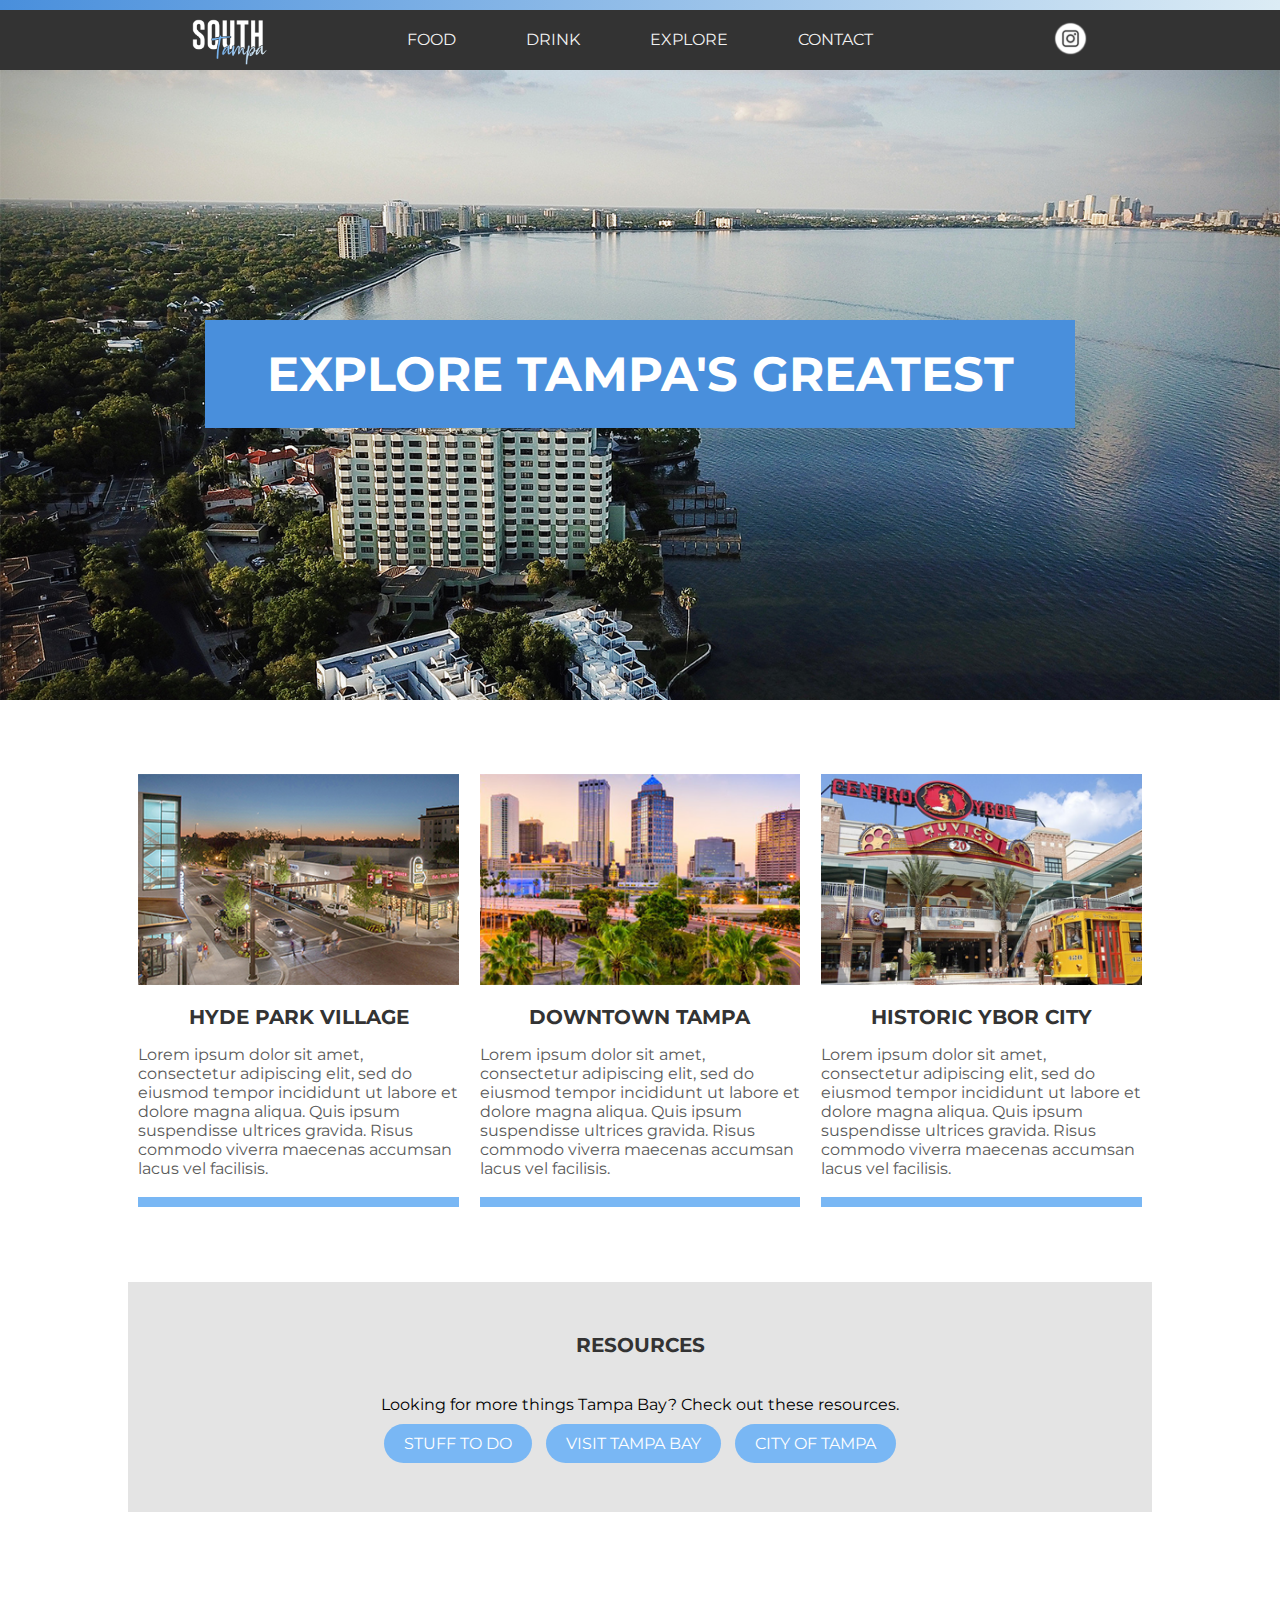
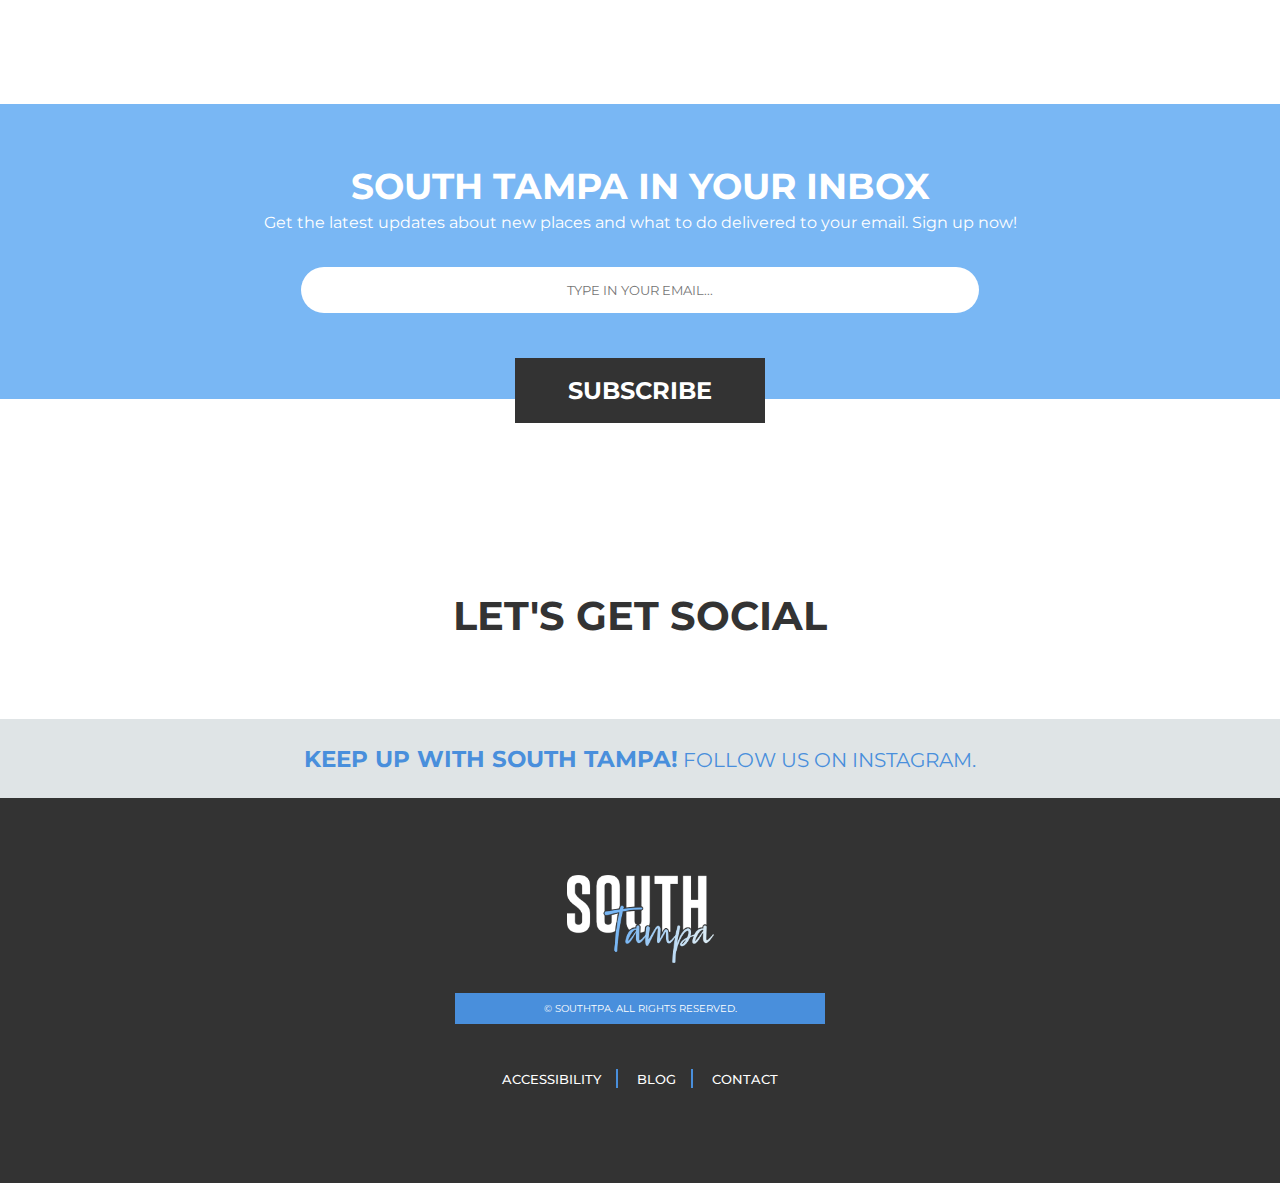
==== index.html @ cdb67106 "Initial Commit" ====
<!DOCTYPE html>
<html lang="en">
  <head>
    <meta charset="utf-8">
    <title>South TPA</title>
    <link rel="stylesheet" href="css/styles.css">
    <meta name="viewport" content="width=device-width, initial-scale=1.0">

    <!--Favicon Links-->
    <link rel="icon" type="image/ico" href="images/favicon.ico" />
    <link rel="icon" type="image/png" href="images/favicon.png" />

    <!--Google Fonts-->
    <link rel="preconnect" href="https://fonts.gstatic.com">
    <link href="https://fonts.googleapis.com/css2?family=Montserrat:ital,wght@0,400;0,700;0,900;1,400&amp;display=swap" rel="stylesheet">
    <link href="https://fonts.googleapis.com/css2?family=Pacifico&display=swap" rel="stylesheet">


    <script src="https://code.jquery.com/jquery-1.12.4.min.js"></script>
    <script src="https://ajax.googleapis.com/ajax/libs/jquery/3.5.1/jquery.min.js"></script>

    <!--[if lt IE 9]>
			<script src="js/html5shiv-printshiv.min.js"></script>
		<![endif]-->

  </head>


  <body>
    <header>
      <div class="gradient-bar"></div>
      <nav class="header-container">
        <a href="index.html"><img class="logo" src="images/stpa-logo.png" alt="South TPA"></a>
        <ul class="nav-contain">
          <li><a href="food.html">Food</a></li>
          <li><a href="drink.html">Drink</a></li>
          <li><a href="explore.html">Explore</a></li>
          <li><a href="contact.html">Contact</a></li>
        </ul>
        <a href="https://instagram.com/southtpa" target="_blank"><img class="social-link" src="images/ig-white.png" alt="Follow Us"></a>
      </nav>

      <button class="hamburger">&#9776;</button>
      <button class="cross">&#735;</button>

      <div class="menu">
        <ul>
          <li><a href="food.html">Food</a></li>
          <li><a href="drink.html">Drink</a></li>
          <li><a href="explore.html">Explore</a></li>
          <li><a href="contact.html">Contact</a></li>
        </ul>
      </div>
    </header>



    <section class="hero">
      <div class="hero-content">
        <h1>Explore Tampa's Greatest</h1>
      </div>
    </section>


    <main class="container-page">
      <article class="left">
        <figure>
          <img src="images/hp-village.png" alt="Hyde Park Village" title="Hyde Park Village">
          <figcaption>Hyde Park Village</figcaption>
        </figure>
        <h3>Hyde Park Village</h3>
        <p>Lorem ipsum dolor sit amet, consectetur adipiscing elit, sed do eiusmod tempor incididunt ut labore et dolore magna aliqua. Quis ipsum suspendisse ultrices gravida. Risus commodo viverra maecenas accumsan lacus vel facilisis. </p>
      </article>

      <article class="right">
        <figure>
          <img src="images/dwtn-tampa.png" alt="Downtown Tampa" title="Downtown Tampa">
          <figcaption>Downtown Tampa</figcaption>
        </figure>
        <h3>Downtown Tampa</h3>
        <p>Lorem ipsum dolor sit amet, consectetur adipiscing elit, sed do eiusmod tempor incididunt ut labore et dolore magna aliqua. Quis ipsum suspendisse ultrices gravida. Risus commodo viverra maecenas accumsan lacus vel facilisis. </p>
      </article>

      <article class="right">
        <figure>
          <img src="images/ybor-city.png" alt="Ybor City" title="Ybor City">
          <figcaption>Ybor City</figcaption>
        </figure>
        <h3>Historic Ybor City</h3>
        <p>Lorem ipsum dolor sit amet, consectetur adipiscing elit, sed do eiusmod tempor incididunt ut labore et dolore magna aliqua. Quis ipsum suspendisse ultrices gravida. Risus commodo viverra maecenas accumsan lacus vel facilisis. </p>
      </article>
    </main>


    <aside class="resources">
      <h3>Resources</h3>
      <p>Looking for more things Tampa Bay? Check out these resources.</p>
      <a href="https://www.unation.com/tampabay" target="_blank">Stuff To Do</a>
      <a href="https://www.visittampabay.com/" target="_blank">Visit Tampa Bay</a>
      <a href="https://www.tampa.gov/" target="_blank">City of Tampa</a>
    </aside>


    <section class="subscribe">
      <h2>South Tampa In Your Inbox</h2>
      <p>Get the latest updates about new places and what to do delivered to your email. Sign up now!</p>

      <form class="" action="index.html" method="post">
        <input type="text" placeholder="Type In Your Email..." name="email" required>
        <input type="submit" value="Subscribe">
      </form>
    </section>


    <!-- jQuery Instagram Feed -->
    <section class="instagram">
      <h3>Let's Get Social</h3>
      <div class="instagram-feed" id="instagram-feed1"></div>
    </section>
    <!-- jQuery Instagram Feed -->

    <!-- Begin Footer Section -->
    <footer>
      <a href="https://instagram.com/southtpa" target="_blank">
        <div class="cta-bar">
          <h3>Keep up with South Tampa!</h3>
          <p>Follow us on Instagram.</p>
        </div>
      </a>

      <section class="footer-container">
        <a href="index.html"><img class="logo" src="images/stpa-logo.png" alt="South TPA"></a>
        <p>© SOUTHTPA. ALL RIGHTS RESERVED.</p>
      </section>

      <section class="footer-nav">
        <ul>
          <li><a href="accessibility.html">Accessibility</a></li>
          <li><a href="blog.html">Blog</a></li>
          <li><a href="contact.html">Contact</a></li>
        </ul>
      </section>
    </footer>

    <!-- Scripts -->
    <!-- Mobile Menu -->
    <script src="js/menu-mobile.js"></script>

    <!-- jQuery.instagramfeed Script START -->
    <script src="js/jquery.instagramfeed/jquery.instagramFeed.min.js"></script>
    <script>
        (function($){
            $(window).on('load', function(){
                $.instagramFeed({
                    'username': 'southtpa',
                    'container': "#instagram-feed1",
                    'display_profile': false,
                    'display_biography': false,
                    'display_gallery': true,
                    'display_captions': false,
                    'callback': null,
                    'styling': true,
                    'items': 5,
                    'items_per_row': 5,
                    'margin': 1,
                    'lazy_load': true,
                    'on_error': console.error
                  });
              });
          })(jQuery);
    </script>
    <!-- jQuery.instagramfeed Script END -->
    <!-- Scripts -->

  </body>
</html>
---- css/styles.css ----
* {
  margin: 0;
  border: 0;
  padding: 0;
}

/****COLORS*******************

Dark Grey:            #333333
Medium Grey:          #5a5a5a
Light Grey:           #f2f2f2
Blue:                 #498FDC
Medium Light Blue:    #79b7f4
Light Blue:           #DCECF5

*****************************/

html, body, input {
  font-family: "Montserrat", sans-serif;
}

.gradient-bar {
  width: 100%;
  height: 10px;
  background: linear-gradient(89.99deg, #498FDC 0%, #DCECF5 100%);
  z-index: 1000;
}

header {
  position: fixed;
  top: 0px;
  width: 100%;
  height: 70px;
  background-color: #333333;
  z-index: 999;
}

nav .logo {
  padding: 9px 40% 0;
  width: 75px;
  z-index: 1000000
}

.nav-contain {
  display: none;
}

.social-link {
  width: 35px;
  position: absolute;
  top: 21px;
  right: 5%;
  z-index: 1000000;
}

.social-link:hover {
  opacity: 75%;
  transition: 1s;
}



/***** Mobile Menu: https://codepen.io/g13nn/pen/eHGEF ************************/
.hamburger {
  background: none;
  position: absolute;
  top: 0;
  left: 0;
  line-height: 49px;
  padding: 13px 30px 8px;
  color: #f2f2f2;
  border: 0;
  font-size: 2.5em;
  cursor: pointer;
  outline: none;
  z-index: 10000000000000;
}

.cross {
  background: none;
  position: absolute;
  height: 70px;
  top: 0px;
  left: 0;
  padding: 11px 32px 10px;
  color: #f2f2f2;
  border: 0;
  font-size: 5em;
  line-height: 88px;
  font-weight: bold;
  cursor: pointer;
  outline: none;
  z-index: 10000000000000;
}

.menu {
  z-index: 1000000;
  font-size: 2em;
  width: 100%;
  height: 95vh;
  background: #333333;
  position: absolute;
  text-align: center;
  font-size: 2em;
  text-transform: uppercase;
}

.menu ul {
  margin: 45% 10%;
  padding: 0;
  list-style-type: none;
  list-style-image: none;
}

.menu li {
  display: block;
  padding:15px 0 15px 0;
  border-bottom: #498FDC 3px solid;
}

.menu li:nth-child(4){
  border-bottom:#dddddd 0px solid;
}

.menu ul li a {
  text-decoration:none;
  margin: 0px;
  color:#f2f2f2;
}

.menu a {
  text-decoration: none;
  color:#666;
}

.menu a:hover {
  text-decoration:none;
  color:#498FDC;
}

/***** Mobile Menu: https://codepen.io/g13nn/pen/eHGEF ************************/

.container-page {
  max-width: 425px;
  margin: 10% auto;
  padding: 0px 10%;
}

.hero {
  background: url(../images/southtpa-hero.jpg) no-repeat;
  background-size: cover;
  width: 100%;
  height: 60vh;
  margin-top: 70px;
}

.hero-content {
  padding: 175px 0;
}

.hero-content h1 {
  color: #ffffff;
  font-size: 2.5em;
  text-align: center;
  text-transform: uppercase;
  background: #498FDC;
  width: 80%;
  margin: 0 10%;
  padding: 5% 0;
}

article {
  border-bottom: 10px solid #79b7f4;
  margin-bottom: 15%;
}

article h3, aside h3 {
  text-align: center;
  text-transform: uppercase;
  color: #333333;
  margin: 5% 0;
}

article p {
  color: #5a5a5a;
  margin-bottom: 6%;
}

article img {
  width: 100%;
}

figcaption {
  display: none;
}

aside {
  background-color: #e4e4e4;
  text-align: center;
  width: 60%;
  max-width: 290px;
  padding: 10%;
  margin: 10% auto;
}

aside a {
  text-decoration: none;
  text-transform: uppercase;
  color: #ffffff;
  display: block;
  background-color: #79b7f4;
  margin: 25px 0;
  padding: 10px;
  border-radius: 25px;
  transition: .3s ease;
}

aside a:hover {
  background-color: #498FDC;
  transition: .3s ease;
}

.subscribe {
  background-color: #79b7f4;
  color: #ffffff;
  text-align: center;
  padding: 10% 7%;
  margin: 20% 0;
}

.subscribe h2 {
  text-transform: uppercase;
  line-height: 1em;
  font-size: 1.75em;
}

.subscribe p {
  margin: 5% 0;
}

input[type="text"] {
  color: #5a5a5a;
  text-align: center;
  text-transform: uppercase;
  padding: 15px 25px;
  border-radius: 25px;
  width: 70%;
  margin: 10% 0;
}

input[type="submit"] {
    background: #333333;
    color: #ffffff;
    text-transform: uppercase;
    font-weight: bold;
    font-size: 1em;
    display: block;
    width: 45%;
    padding: 5%;
    margin: 0 27.5% -20%;
    transition: .3s ease;
}

input[type="submit"]:hover {
  background: #5a5a5a;
  transition: .3s ease;
}

input:focus {
    outline: none;
}




/***** Instagram Section ******************************************************/
.instagram {
  padding: 0 5% 3%;
}

.instagram h3 {
  text-align: center;
  font-size: 1.5em;
  text-transform: uppercase;
  color: #333333;
  margin: 15% 0 15px;
}

.instagram-feed {
  overflow: scroll;
}
.instagram img {
  border-radius: 5px;
}

.instagram img:hover {
  opacity: .5;
}

.instagram_gallery {
  max-width: 1000px;
  margin: 0 auto;
  width: 200%;
}
/***** Instagram Section END **************************************************/


footer {
  background: #333;
  padding-bottom: 50px;
}

footer a {
  text-decoration: none;
  color: inherit;
}

.cta-bar {
  background: #dfe4e6;
  padding: 25px 5%;
  text-align: center;
  font-size: .8em;
  color: #498fdc;
  text-transform: uppercase;
  width: 90%;
  transition: .5s ease;
}

.cta-bar:hover {
  background: #DCECF5;
  transition: .5s ease;
}

.cta-bar h3,
.cta-bar p {
  display: inline;
}

.footer-container {
  max-width: 325px;
  width: 100%;
  margin: 25px auto 0;
}

footer img {
    width: 30%;
    margin: 10% 35% 5%;
}

.footer-container p {
  color: #ffffff;
  font-size: .6em;
  text-align: center;
  background: #498fdc;
  margin: 0 13%;
  padding: 10px 2%;
  width: 70%;
}

footer ul li {
  display: inline-block;
  list-style: none;
  border-right: 2px solid #498fdc;
}

footer ul li:nth-child(3) {
  border-right: none;
}

footer ul li a {
  color: #ffffff;
  text-decoration: none;
  text-transform: uppercase;
  font-weight: 500;
  padding: 0 15px;
  transition: 1s;
  font-size: .8em;
}

.footer-nav {
  width: 100%;
  margin: 45px auto;
  text-align: center;
}

footer ul li a:hover {
  color: #498FDC;
  transition: 1s;
}

/******** Start - Sub Page Styles: Under Construction ********/
.const-contain {
  max-width: 600px;
  width: 90%;
  height: 70vh;
  margin: 0 auto;
}

.coming-soon {
    margin-top: 70px;
    padding: 25% 5%;
}

.coming-soon h2 {
  text-align: center;
  text-transform: uppercase;
  font-size: 2em;
  color: #333333;
}

.coming-soon p {
  text-align: center;
  padding: 10% 15%;
  color: #79b7f4;
}
/******** End - Sub Page Styles: Under Construction ********/

/******** Start - Sub Page Styles: Food ********/
.sub-hero {
  display: flex;
  align-items: center;
  justify-content: center;
  height: 25vh;
  background: url(../images/food-hero.png);
  background-repeat: no-repeat;
  background-position: center;
  background-size: cover;
  margin-top: 70px;
}

.sub-hero h1 {
  font-size: 2em;
  text-transform: uppercase;
  color: #ffffff;
}

.content h2 {
  text-align: center;
  text-transform: uppercase;
  color: #333333;
  line-height: 1em;
  margin: 10% 0 5%;
  font-size: 2em;
}

.content p {
  text-align: center;
  color: #5a5a5a;
  margin: 0 5%;
}

.ft-food-contain {
  display: flex;
  justify-content: center;
  align-self: center;
}

.ft-food-contain img {
  width: 25%;
  align-self: center;
  margin: -5% 3% 5%;
  max-width: 300px;
  max-height: 214px;
}

.ft-res-container {
    margin: 15% 0;
    box-sizing: border-box;
}

.ft-res-container a {
  width: 60%;
  background: #f2f2f2;
  display: inline-block;
  margin: 3% 20%;
  padding: 5%;
  text-decoration: none;
  color: #333333;
  box-sizing: border-box;
}

.ft-res-container a:hover {
  background: #e4e4e4;
  transition: .2s ease;
}

.ft-res-container img {
  width: 100%;
}

.ft-res-container h3 {
    text-align: center;
    text-transform: uppercase;
    font-size: 1em;
}
/***** END - Sub Page Styles: Food *****/


/***** Media 400px Start ******************************************************/
@media (min-width: 400px) {
  article h3, aside h3 {
    font-size: 1.5em;
  }

  /* Sub-Page Style: Food */
  .ft-food-contain img {
    margin: -5% 1% 5%;
  }

}
/***** Media 400px End ********************************************************/

/***** Media 480px Start ******************************************************/
@media (min-width: 480px) {
  .hero-content {
    width: 70%;
    margin: 0 15%;
  }

  .menu ul {
    margin: 35% 20%;
  }

  nav .logo {
    padding: 9px 44% 0;
  }

  article h3, aside h3 {
    font-size: 2em;
  }

  .instagram h3 {
    font-size: 2em;
  }

  input[type="submit"] {
    font-size: 1.5em;
    padding: 2%;
    max-width: 250px;
    margin: 0 auto -18%;
  }

  /* Sub-Page Style: Food */
  .sub-hero h1 {
    font-size: 2.75em;
  }

  .content h2 {
    margin: 10% 0 3%;
  }

  .content p {
    margin: 0 15%;
  }

  .ft-res-container {
    margin: 10% auto;
    max-width: 575px;
    width: 100%;
  }

  .ft-res-container a {
    width: 47.5%;
    margin: 1.5% 1%;
    padding: 3%;
  }

}
/***** Media 480px End ********************************************************/

/***** Media 695px Start ******************************************************/
@media (min-width: 695px) {
  .hamburger, .cross, .menu {
    display: none;
  }

  .nav-contain {
    display: inline;
    margin: 8px 25%;
  }

  nav .logo {
    padding: 9px 5% 0;
    z-index: 10000000
  }

  nav ul {
    display: inline;
    list-style: none;
    position: absolute;
    top: 22px;
    margin: 0 5%;
    z-index: 10000
  }

  .nav-contain {
    display: flex;
    justify-content: center;
    width: 50%;
    z-index: 10000
  }
  nav li {
    display: flex;
    text-transform: uppercase;
    color: #f2f2f2;
    margin: 0 15px;
  }

  nav li:hover {
    color: #498FDC;
    transition: .3s ease;
  }

  nav a {
    text-decoration: none;
    color: inherit;
  }

  .hero-content {
    width: 80%;
    margin: 0 10%;
  }

  .subscribe {
    padding: 10% 15%;
  }

  input[type="text"] {
    margin: 3% 0 5%;
  }

  input[type="submit"] {
    font-size: 1.5em;
    padding: 2%;
    max-width: 250px;
    margin: 0 auto -18%;
  }

  .instagram h3 {
    font-size: 2.5em;
  }

  .footer-container {
    max-width: 500px;
    width: 100%;
  }

  /* Sub-Page Style: Food */
  .sub-hero {
    height: 40vh;
  }

  .content h2 {
    margin: 50px 0 15px;
  }

  .ft-res-container {
    margin: 5% auto 10%;
  }

  .ft-res-container img {
    width: 70%;
    margin: 0 15%;
}

}
/***** Media 695px End ********************************************************/

/***** Media 825px Start ******************************************************/
@media (min-width: 825px) {
  .container-page {
    max-width: 800px;
    display: flex;
    width: 80%;
    margin: 10% auto;
    padding: 0;
}

  article {
    /* width: 30%; */
    display: inline-block;
    margin: 1%;
  }

  aside {
    padding: 1% 10% 5%;
    clear: both;
    max-width: 800px;
  }

  article h3, aside h3 {
    font-size: 1.25em;
  }

  .subscribe{
    margin: 15% 0;
  }

  .instagram h3 {
    margin: 20% 0 15px;
  }

  .cta-bar {
    font-size: 1.25em;
  }


  /* Sub-Page Style: Food */
  .ft-res-container {
    max-width: 725px;
  }
}
/***** Media 825px End ********************************************************/

/***** Media 900px Start ******************************************************/
@media (min-width: 900px) {
  .hero-content h1 {
    width: 100%;
    margin: auto;
    padding: 25px 0;
    max-width: 725px;
  }

  .container-page {
    margin-bottom: 2%;
  }

  aside {
    margin: 2% auto;
    padding: 1% 10% 3%;
  }

  aside a {
    display: inline-block;
    padding: 10px 20px;
    margin: 10px 5px;
  }

  .subscribe {
    padding: 5% 15% 10%;
    clear: both;
  }

  .subscribe h2 {
    font-size: 2.25em;
  }

  .subscribe p {
    margin: 1% 0;
  }

  .instagram {
    padding: 0 5% 5%;
  }


  /* Sub-Page Style: Food */
  .ft-res-container {
    max-width: 800px;
  }
}
/***** Media 900px End ********************************************************/

/***** Media 1200px Start *****************************************************/
@media (min-width: 1200px) {
  nav .logo {
    margin-left: 10%;
  }

  .social-link {
    right: 15%;
  }

  .hero {
    height: 70vh;
  }

  .hero-content {
    padding: 250px 0;
  }

  .hero-content h1 {
    margin: auto;
    padding: 25px 10px;
    font-size: 3em;
    max-width: 850px;
  }

  .container-page {
    max-width: 1050px;
    margin: 5% auto;
  }

  input[type="submit"] {
    padding: 2%;
    max-width: 250px;
    margin: 0 auto -17%;
  }

  nav li {
    margin: 0 35px;
  }

  .instagram h3 {
    margin: 5% 0 15px;
  }


  /* Sub-Page Style: Food */
  .sub-hero {
    padding-bottom: 75px;
  }

  .sub-hero h1 {
    font-size: 3.75em;
  }

  .ft-res-container {
    max-width: 1100px;
    margin: 2% auto 10%;
  }

  .ft-res-container a {
    padding: 4% 3%;
  }

  .ft-res-container img {
    width: 40%;
    margin: 0 30%;
  }

  .ft-res-container h3 {
    font-size: 2em;
  }
}
/***** Media 1200px End *******************************************************/
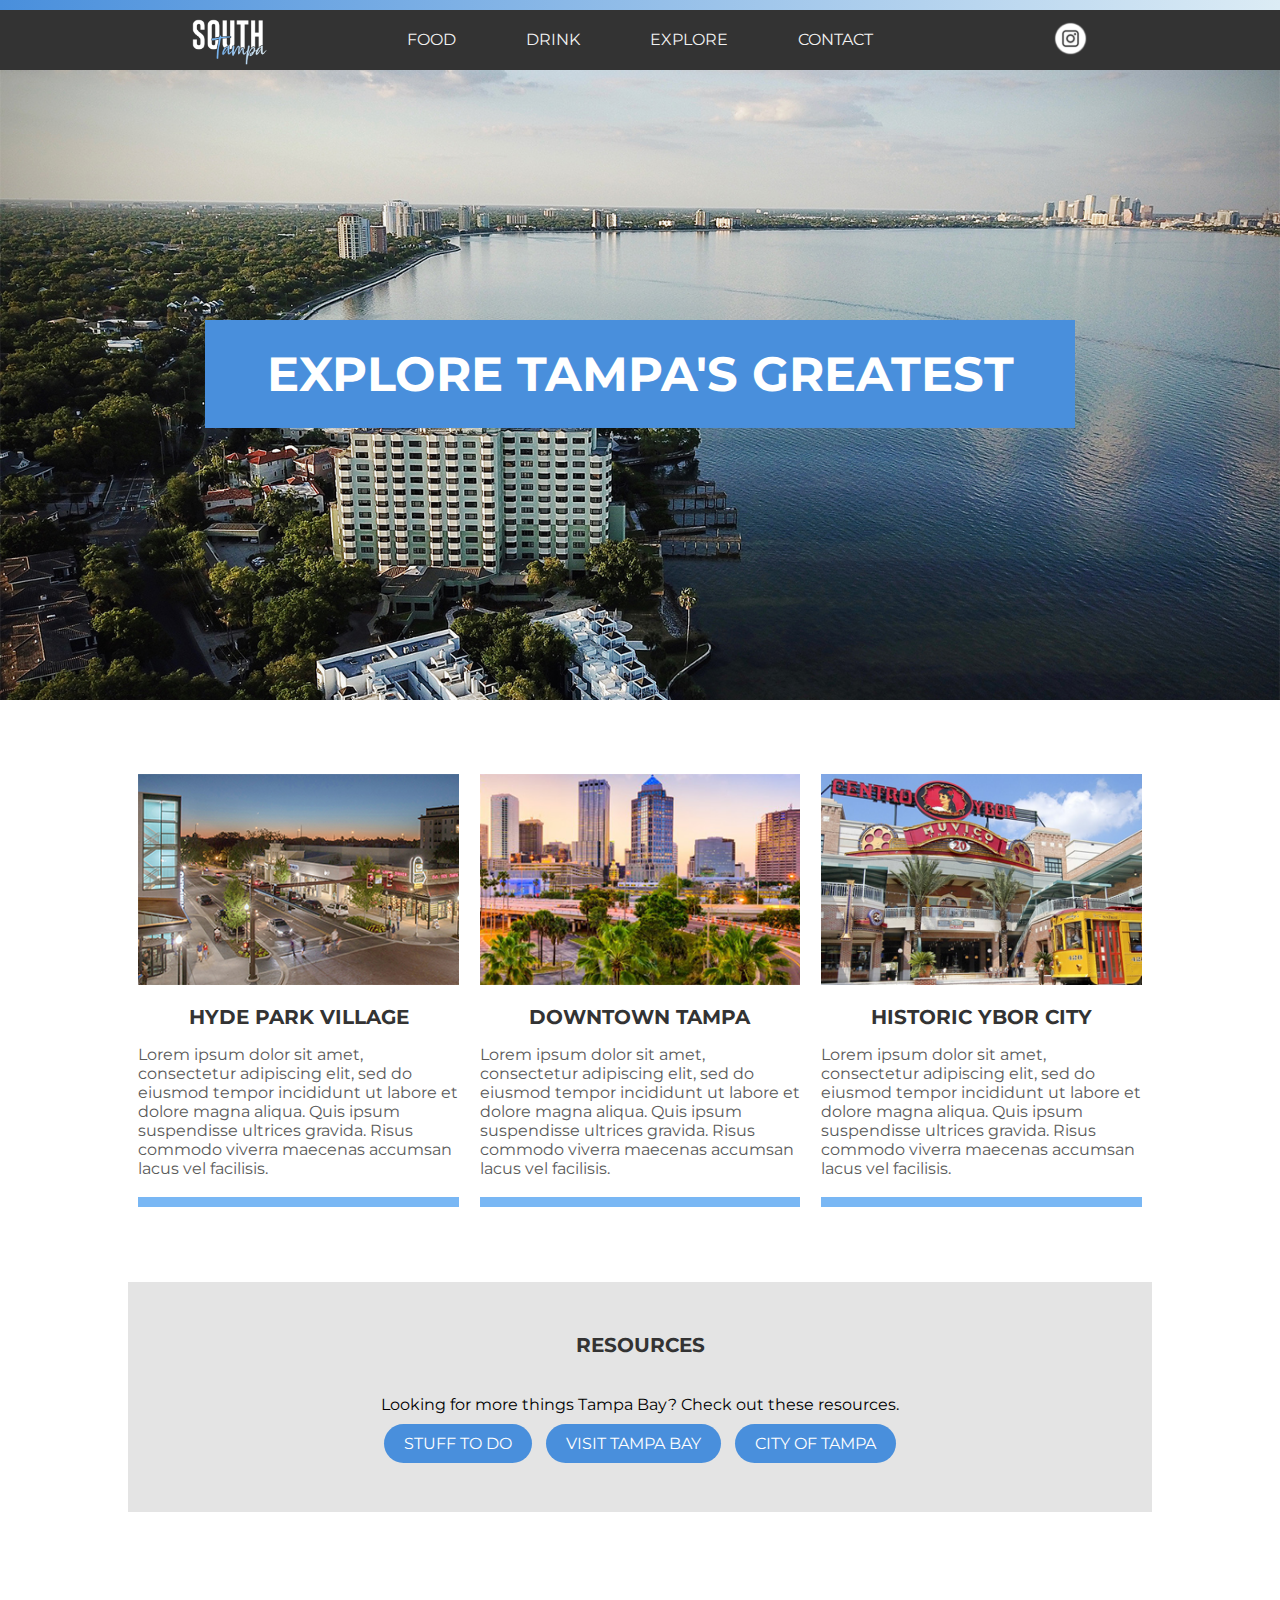
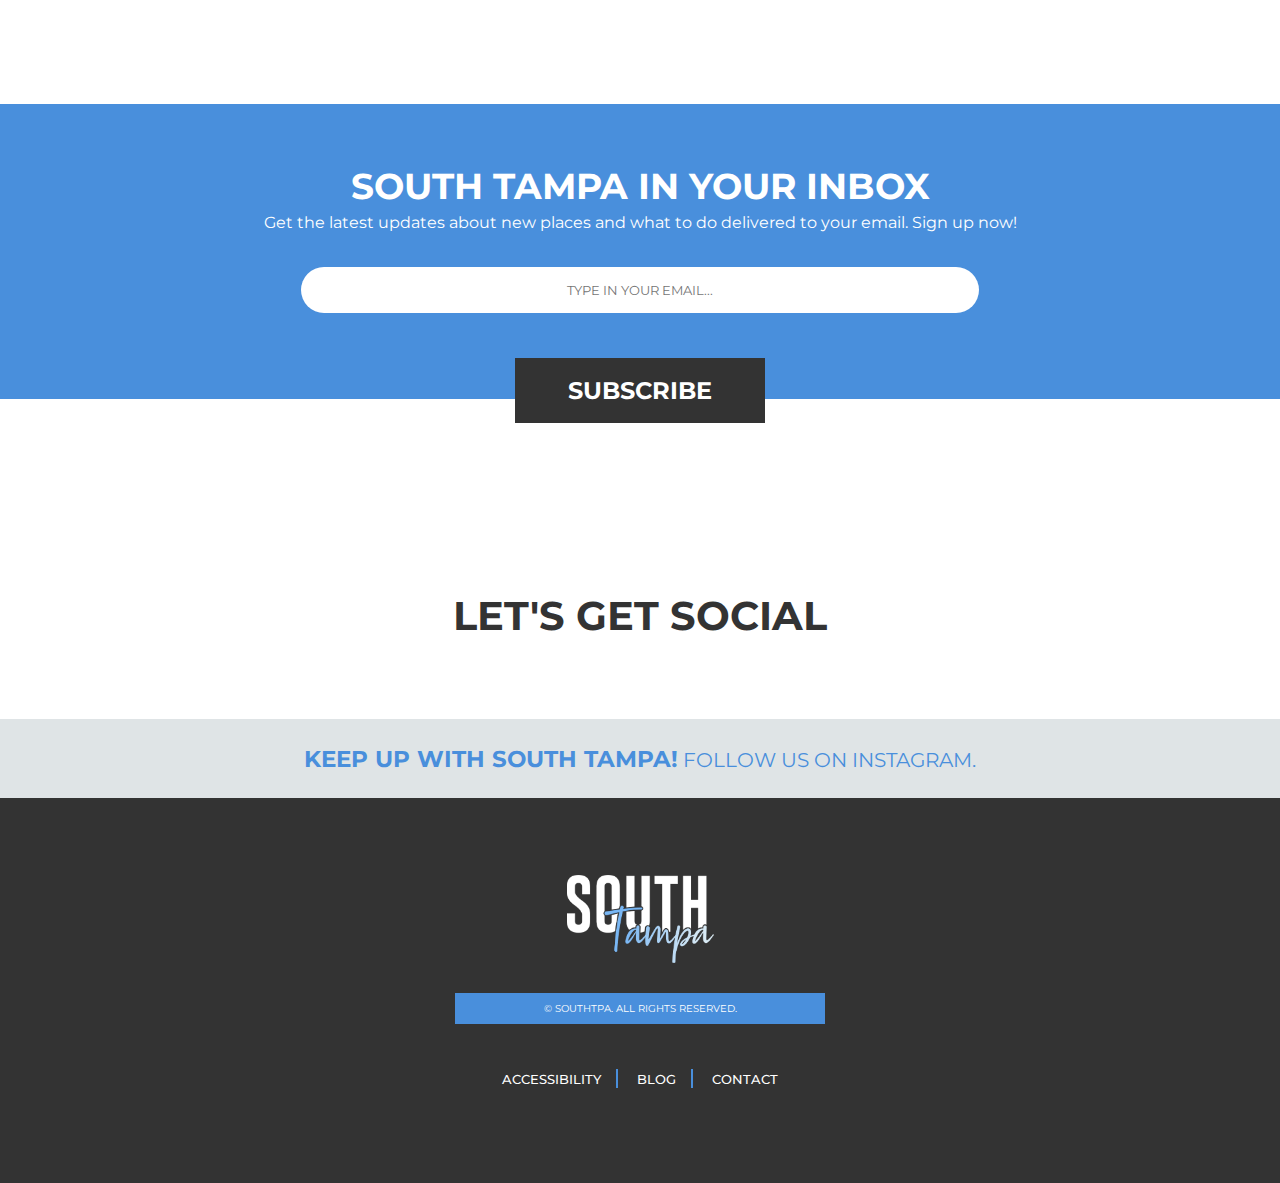
==== commit 120cdad2: "Chore: Corrected issues found via Lighthouse Report." ====
--- a/index.html
+++ b/index.html
@@ -13,7 +13,7 @@
     <!--Google Fonts-->
     <link rel="preconnect" href="https://fonts.gstatic.com">
     <link href="https://fonts.googleapis.com/css2?family=Montserrat:ital,wght@0,400;0,700;0,900;1,400&amp;display=swap" rel="stylesheet">
-    <link href="https://fonts.googleapis.com/css2?family=Pacifico&display=swap" rel="stylesheet">
+
 
 
     <script src="https://code.jquery.com/jquery-1.12.4.min.js"></script>
@@ -106,6 +106,7 @@
       <p>Get the latest updates about new places and what to do delivered to your email. Sign up now!</p>
 
       <form class="" action="index.html" method="post">
+        <label for="email">Enter Email Address</label>
         <input type="text" placeholder="Type In Your Email..." name="email" required>
         <input type="submit" value="Subscribe">
       </form>
--- a/css/styles.css
+++ b/css/styles.css
@@ -208,7 +208,7 @@
   text-transform: uppercase;
   color: #ffffff;
   display: block;
-  background-color: #79b7f4;
+  background-color: #498FDC;
   margin: 25px 0;
   padding: 10px;
   border-radius: 25px;
@@ -216,12 +216,12 @@
 }
 
 aside a:hover {
+  background-color: #79b7f4;
+  transition: .3s ease;
+}
+
+.subscribe {
   background-color: #498FDC;
-  transition: .3s ease;
-}
-
-.subscribe {
-  background-color: #79b7f4;
   color: #ffffff;
   text-align: center;
   padding: 10% 7%;
@@ -232,6 +232,10 @@
   text-transform: uppercase;
   line-height: 1em;
   font-size: 1.75em;
+}
+
+.subscribe label {
+  display: none;
 }
 
 .subscribe p {
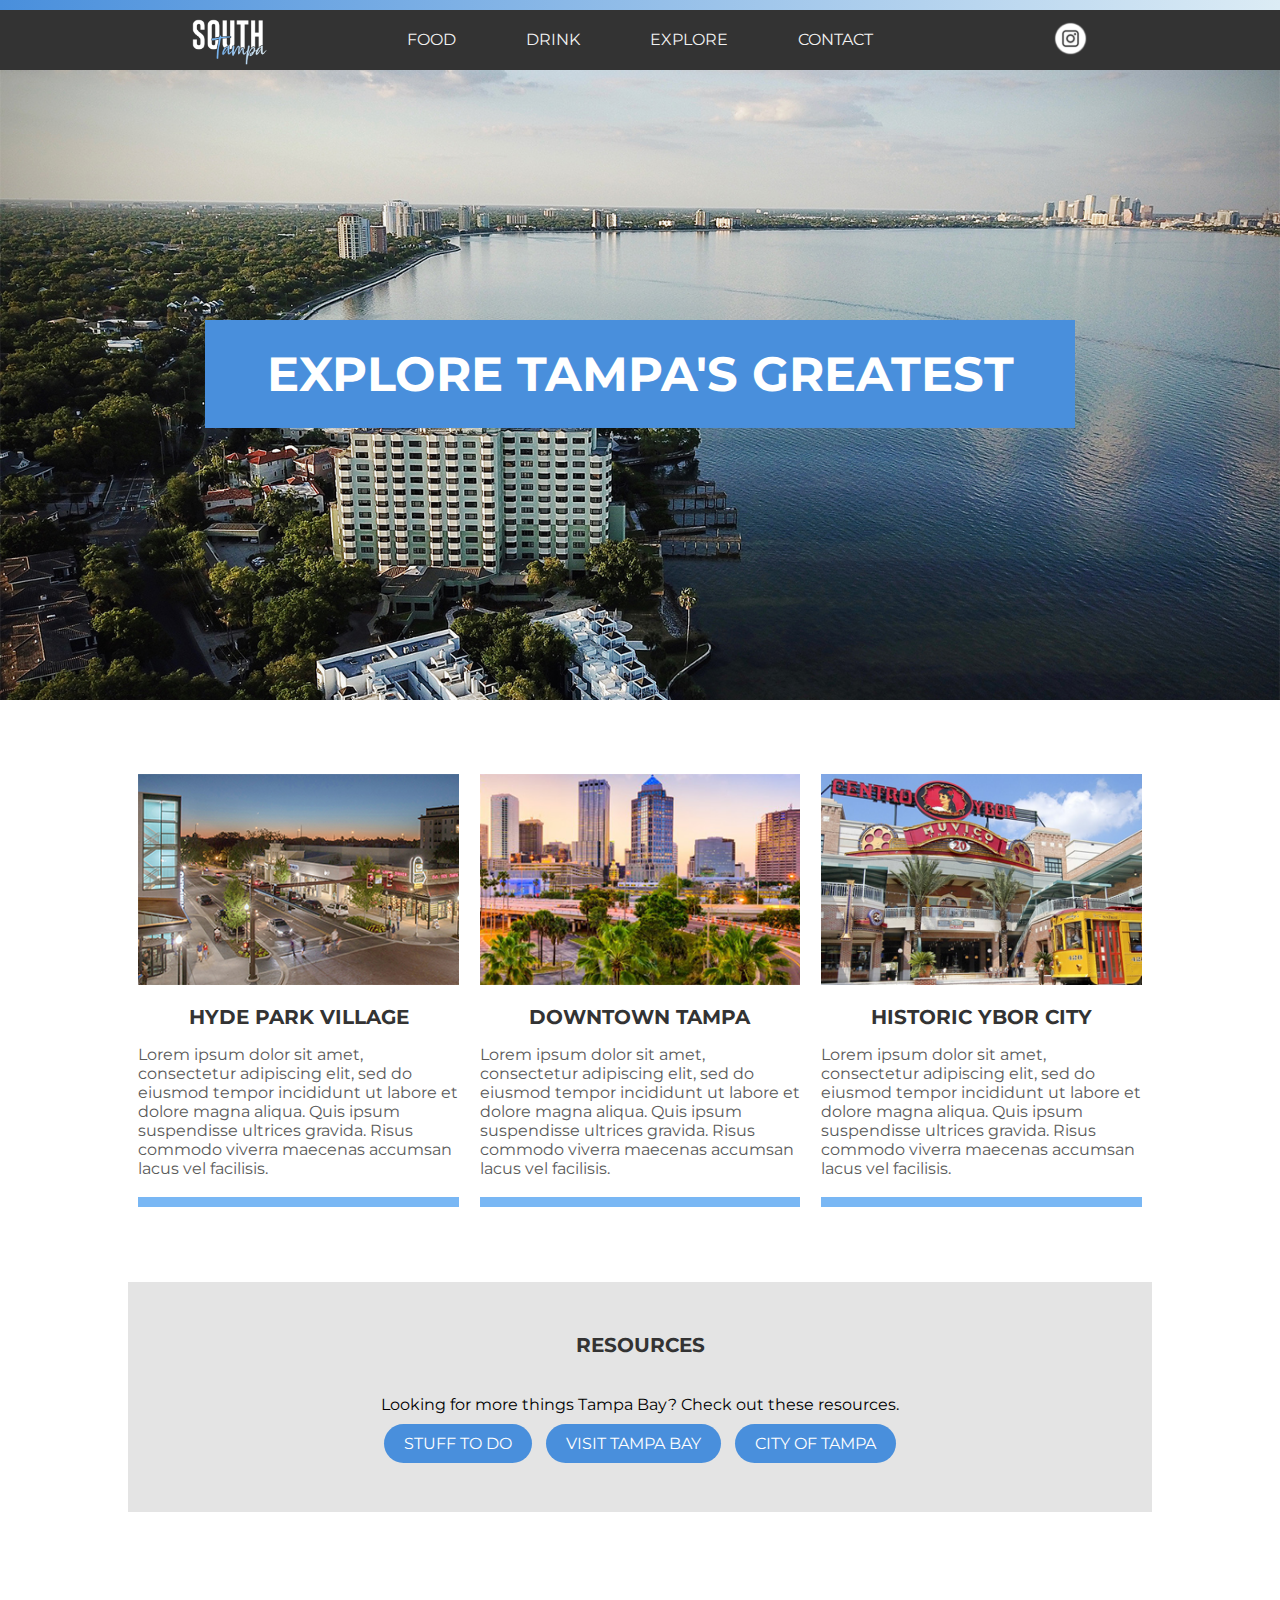
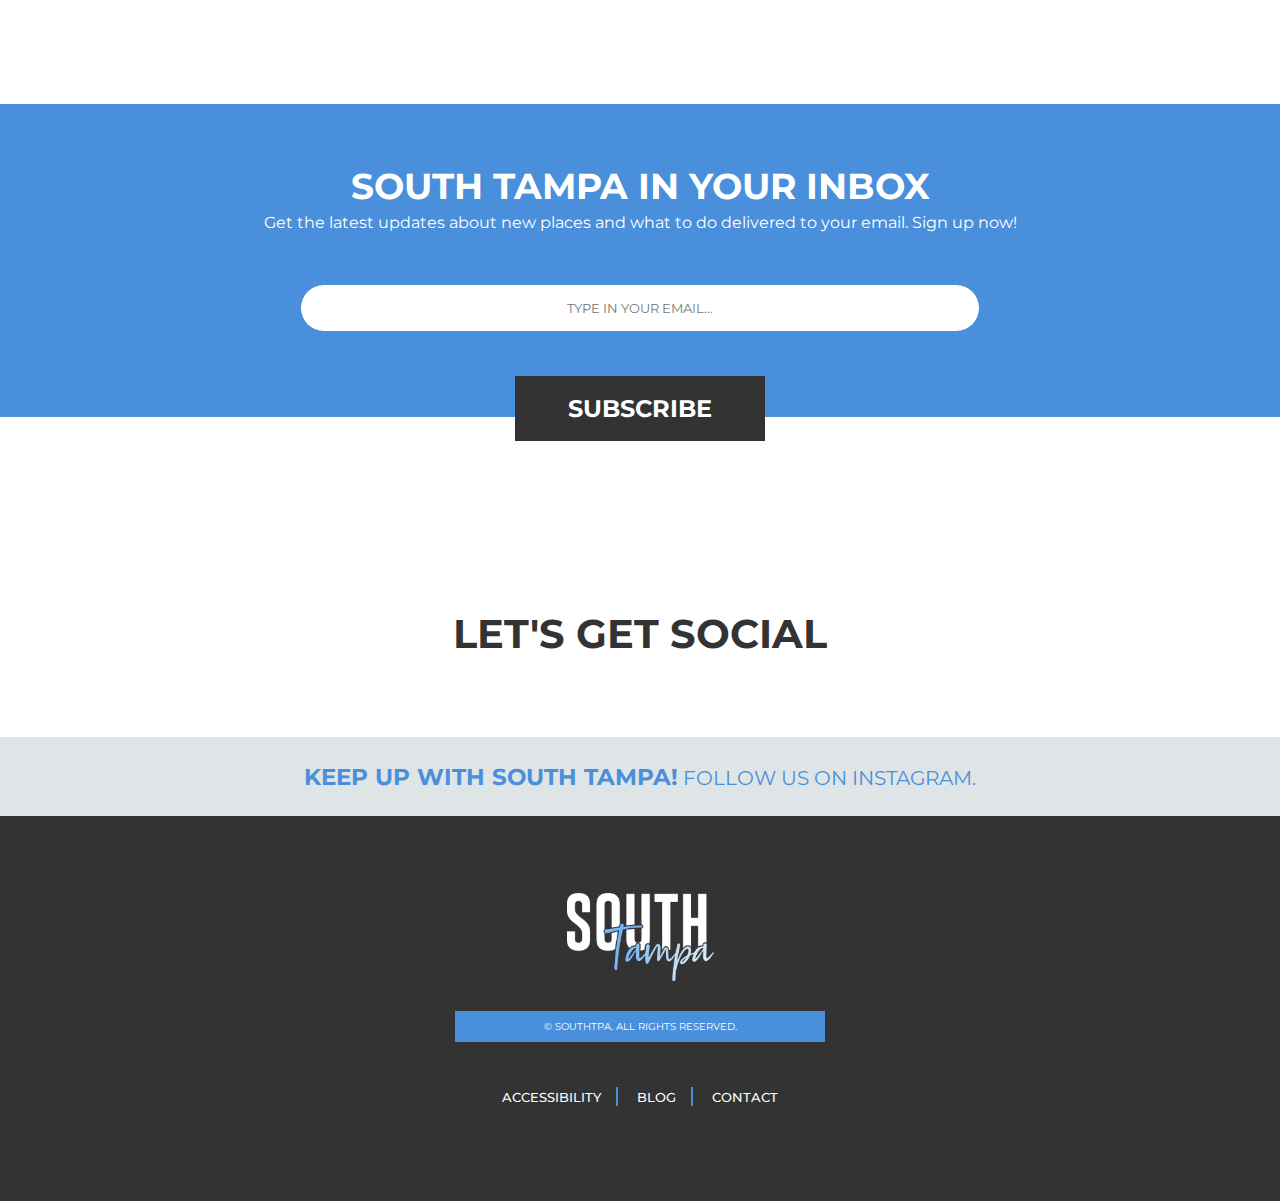
==== commit 95f249a5: "Chore: Form functionality. Connected with Mailchimp." ====
--- a/index.html
+++ b/index.html
@@ -3,6 +3,8 @@
   <head>
     <meta charset="utf-8">
     <title>South TPA</title>
+
+    <link href="//cdn-images.mailchimp.com/embedcode/classic-10_7.css" rel="stylesheet" type="text/css">
     <link rel="stylesheet" href="css/styles.css">
     <meta name="viewport" content="width=device-width, initial-scale=1.0">
 
@@ -18,6 +20,7 @@
 
     <script src="https://code.jquery.com/jquery-1.12.4.min.js"></script>
     <script src="https://ajax.googleapis.com/ajax/libs/jquery/3.5.1/jquery.min.js"></script>
+    <script type='text/javascript' src='//s3.amazonaws.com/downloads.mailchimp.com/js/mc-validate.js'></script>
 
     <!--[if lt IE 9]>
 			<script src="js/html5shiv-printshiv.min.js"></script>
@@ -105,10 +108,14 @@
       <h2>South Tampa In Your Inbox</h2>
       <p>Get the latest updates about new places and what to do delivered to your email. Sign up now!</p>
 
-      <form class="" action="index.html" method="post">
+      <form class="subscribe-form js-subscribe-form validate" autocomplete="off" action="https://southtpa.us1.list-manage.com/subscribe/post?u=b6f66e5c47d666b1c1b9ae88f&amp;id=b8ba26025e" method="post" id="mc-embedded-subscribe-form" name="mc-embedded-subscribe-form" target="_blank" novalidate>
         <label for="email">Enter Email Address</label>
-        <input type="text" placeholder="Type In Your Email..." name="email" required>
+        <input type="email" placeholder="Type In Your Email..." name="EMAIL" id="mce-EMAIL" required>
         <input type="submit" value="Subscribe">
+        <div id="mce-responses" class="clear">
+          <div class="response" id="mce-error-response" style="display:none"></div>
+          <div class="response" id="mce-success-response" style="display:none"></div>
+        </div>
       </form>
     </section>
 
@@ -147,6 +154,10 @@
     <!-- Mobile Menu -->
     <script src="js/menu-mobile.js"></script>
 
+    <!-- Subscribe Form -->
+    <script src="js/subscribe.js"></script>
+    <script type='text/javascript'>(function($) {window.fnames = new Array(); window.ftypes = new Array();fnames[0]='EMAIL';ftypes[0]='email';}(jQuery));var $mcj = jQuery.noConflict(true);</script>
+
     <!-- jQuery.instagramfeed Script START -->
     <script src="js/jquery.instagramfeed/jquery.instagramFeed.min.js"></script>
     <script>
--- a/css/styles.css
+++ b/css/styles.css
@@ -242,14 +242,14 @@
   margin: 5% 0;
 }
 
-input[type="text"] {
+input[type="email"] {
   color: #5a5a5a;
   text-align: center;
   text-transform: uppercase;
   padding: 15px 25px;
   border-radius: 25px;
   width: 70%;
-  margin: 10% 0;
+  margin: 5% 0;
 }
 
 input[type="submit"] {
@@ -274,7 +274,12 @@
     outline: none;
 }
 
-
+.success-message {
+  font-weight: bold;
+  font-size: 2em;
+  text-transform: uppercase;
+  margin-top: 5%;
+}
 
 
 /***** Instagram Section ******************************************************/
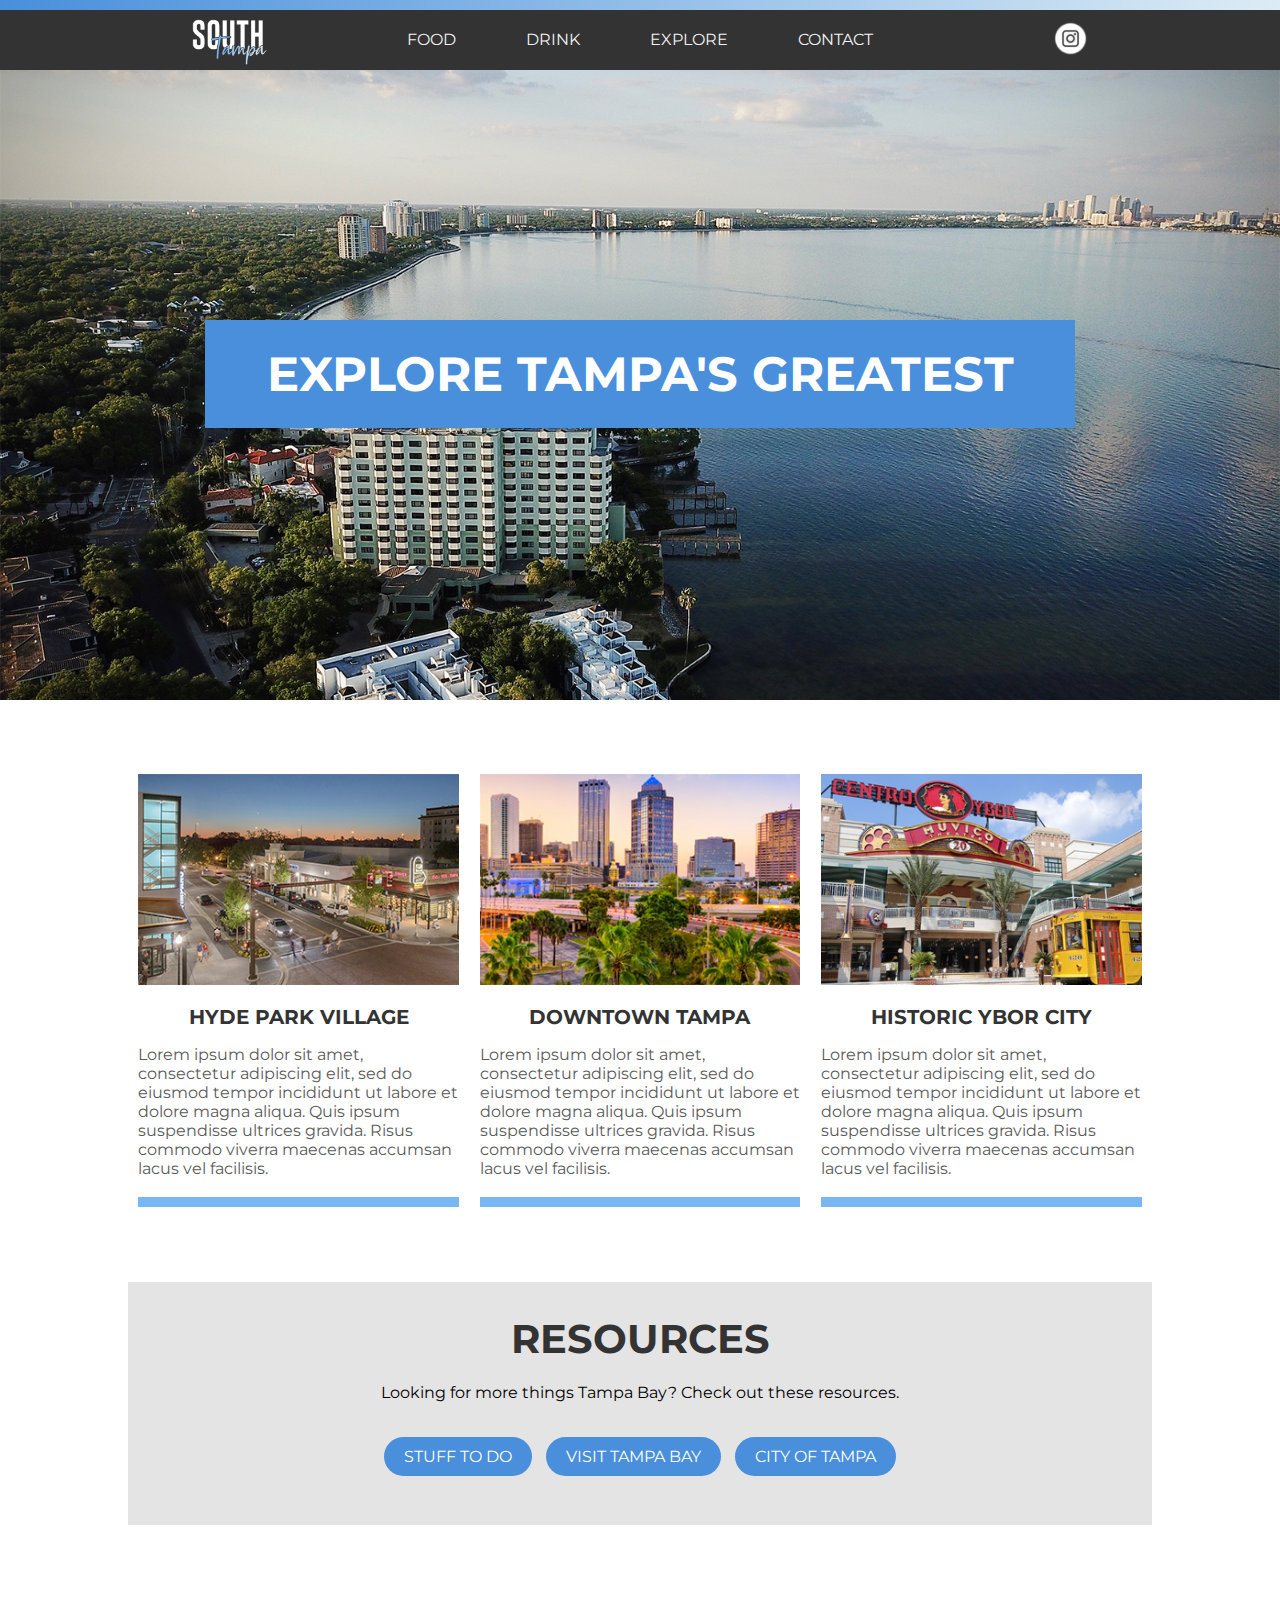
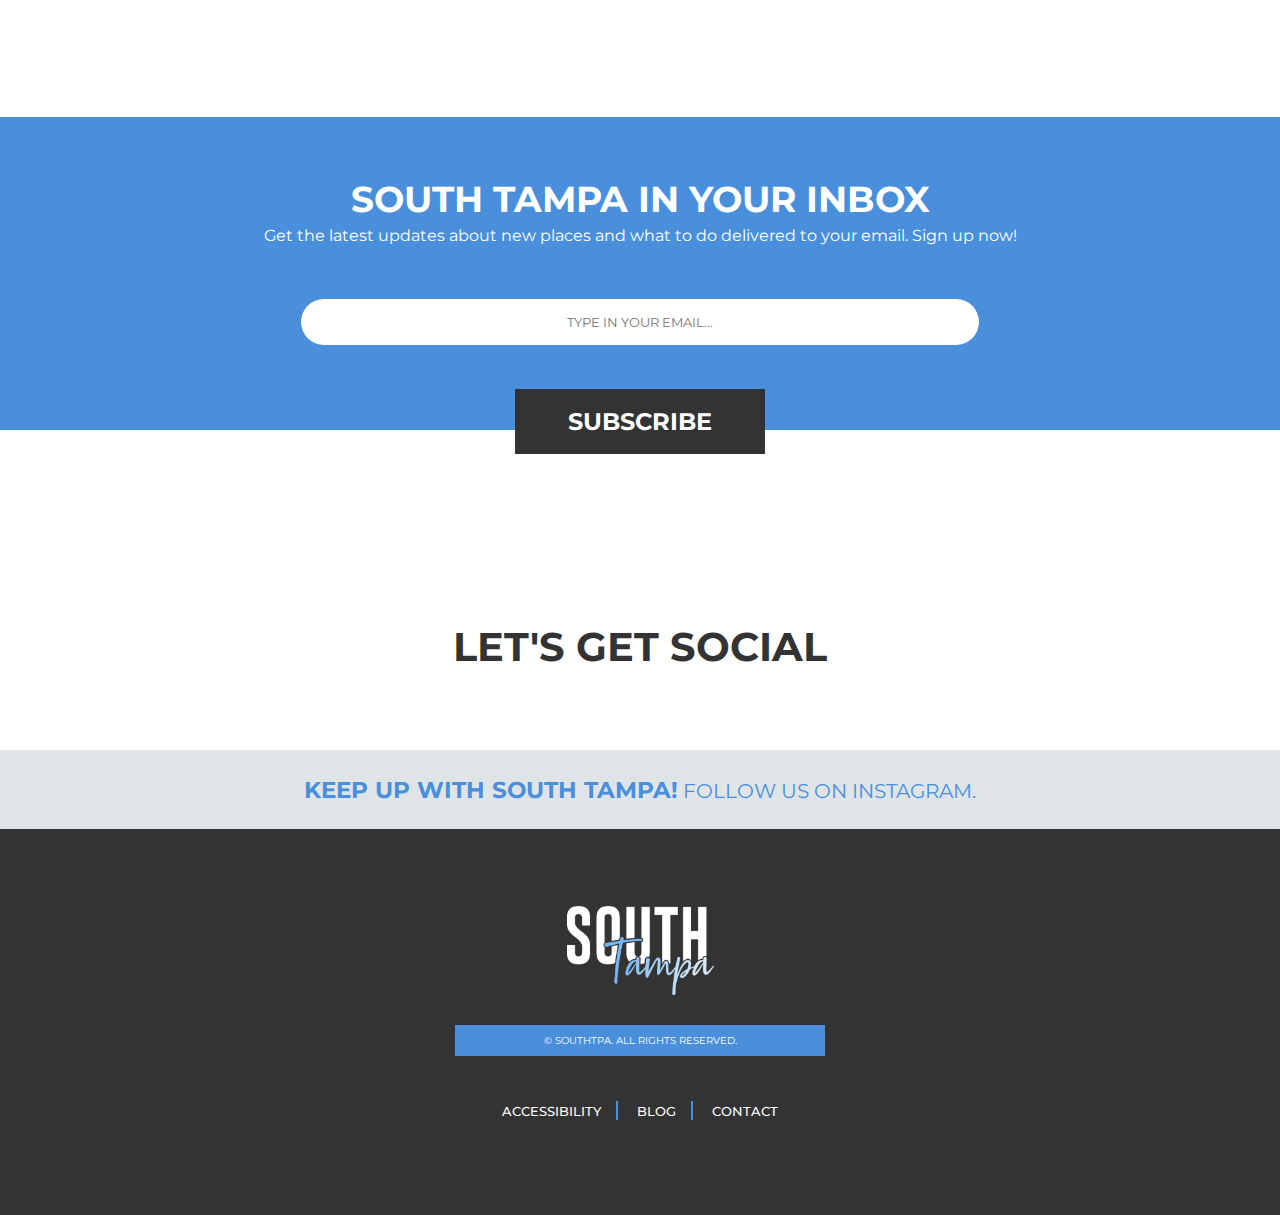
==== commit ea534869: "Meta tags for keywords and SEO added." ====
--- a/index.html
+++ b/index.html
@@ -3,8 +3,18 @@
   <head>
     <meta charset="utf-8">
     <title>South TPA</title>
+    <meta name="description" content="Explore Tampa's Greatest">
+    <meta name="keywords" content="South Tampa, South TPA, Tampa, TPA, Tampa Bay, Dinner, Coffee, Drinks, Things to Do, Stuff To Do">
 
-    <link href="//cdn-images.mailchimp.com/embedcode/classic-10_7.css" rel="stylesheet" type="text/css">
+    <!-- Site Meta Tags for SEO -->
+    <meta property="og:title" content="SouthTPA | Explore Tampa's Greatest">
+    <meta property="og:description" content="South Tampa has a lot to offer. We explore it all and report our favorites! #SouthTPA">
+    <meta property="og:image" content="https://southtpa.com/images/southtpa-og.jpg">
+    <meta property="og:url" content="https://southtpa.com">
+
+
+
+    <link href="https://cdn-images.mailchimp.com/embedcode/classic-10_7.css" rel="stylesheet" type="text/css">
     <link rel="stylesheet" href="css/styles.css">
     <meta name="viewport" content="width=device-width, initial-scale=1.0">
 
@@ -20,7 +30,7 @@
 
     <script src="https://code.jquery.com/jquery-1.12.4.min.js"></script>
     <script src="https://ajax.googleapis.com/ajax/libs/jquery/3.5.1/jquery.min.js"></script>
-    <script type='text/javascript' src='//s3.amazonaws.com/downloads.mailchimp.com/js/mc-validate.js'></script>
+    <script type='text/javascript' src="https://s3.amazonaws.com/downloads.mailchimp.com/js/mc-validate.js"></script>
 
     <!--[if lt IE 9]>
 			<script src="js/html5shiv-printshiv.min.js"></script>
@@ -155,7 +165,7 @@
     <script src="js/menu-mobile.js"></script>
 
     <!-- Subscribe Form -->
-    <script src="js/subscribe.js"></script>
+    <!-- <script src="js/subscribe.js"></script> -->
     <script type='text/javascript'>(function($) {window.fnames = new Array(); window.ftypes = new Array();fnames[0]='EMAIL';ftypes[0]='email';}(jQuery));var $mcj = jQuery.noConflict(true);</script>
 
     <!-- jQuery.instagramfeed Script START -->
--- a/css/styles.css
+++ b/css/styles.css
@@ -270,6 +270,13 @@
   transition: .3s ease;
 }
 
+/* Corrects issue on mobile browsers affectting input styles */
+input {
+  -webkit-appearance: none;
+  -moz-appearance: none;
+  appearance: none;
+}
+
 input:focus {
     outline: none;
 }
@@ -735,8 +742,17 @@
   }
 
   aside {
-    margin: 2% auto;
+    margin: 5% auto 2%;;
     padding: 1% 10% 3%;
+  }
+
+  aside h3 {
+    font-size: 2.5em;
+    margin: 20px 0;
+  }
+
+  aside p {
+    margin-bottom: 25px;
   }
 
   aside a {
@@ -824,6 +840,10 @@
     font-size: 3.75em;
   }
 
+  .content p {
+    margin: 0 25%;
+  }
+
   .ft-res-container {
     max-width: 1100px;
     margin: 2% auto 10%;
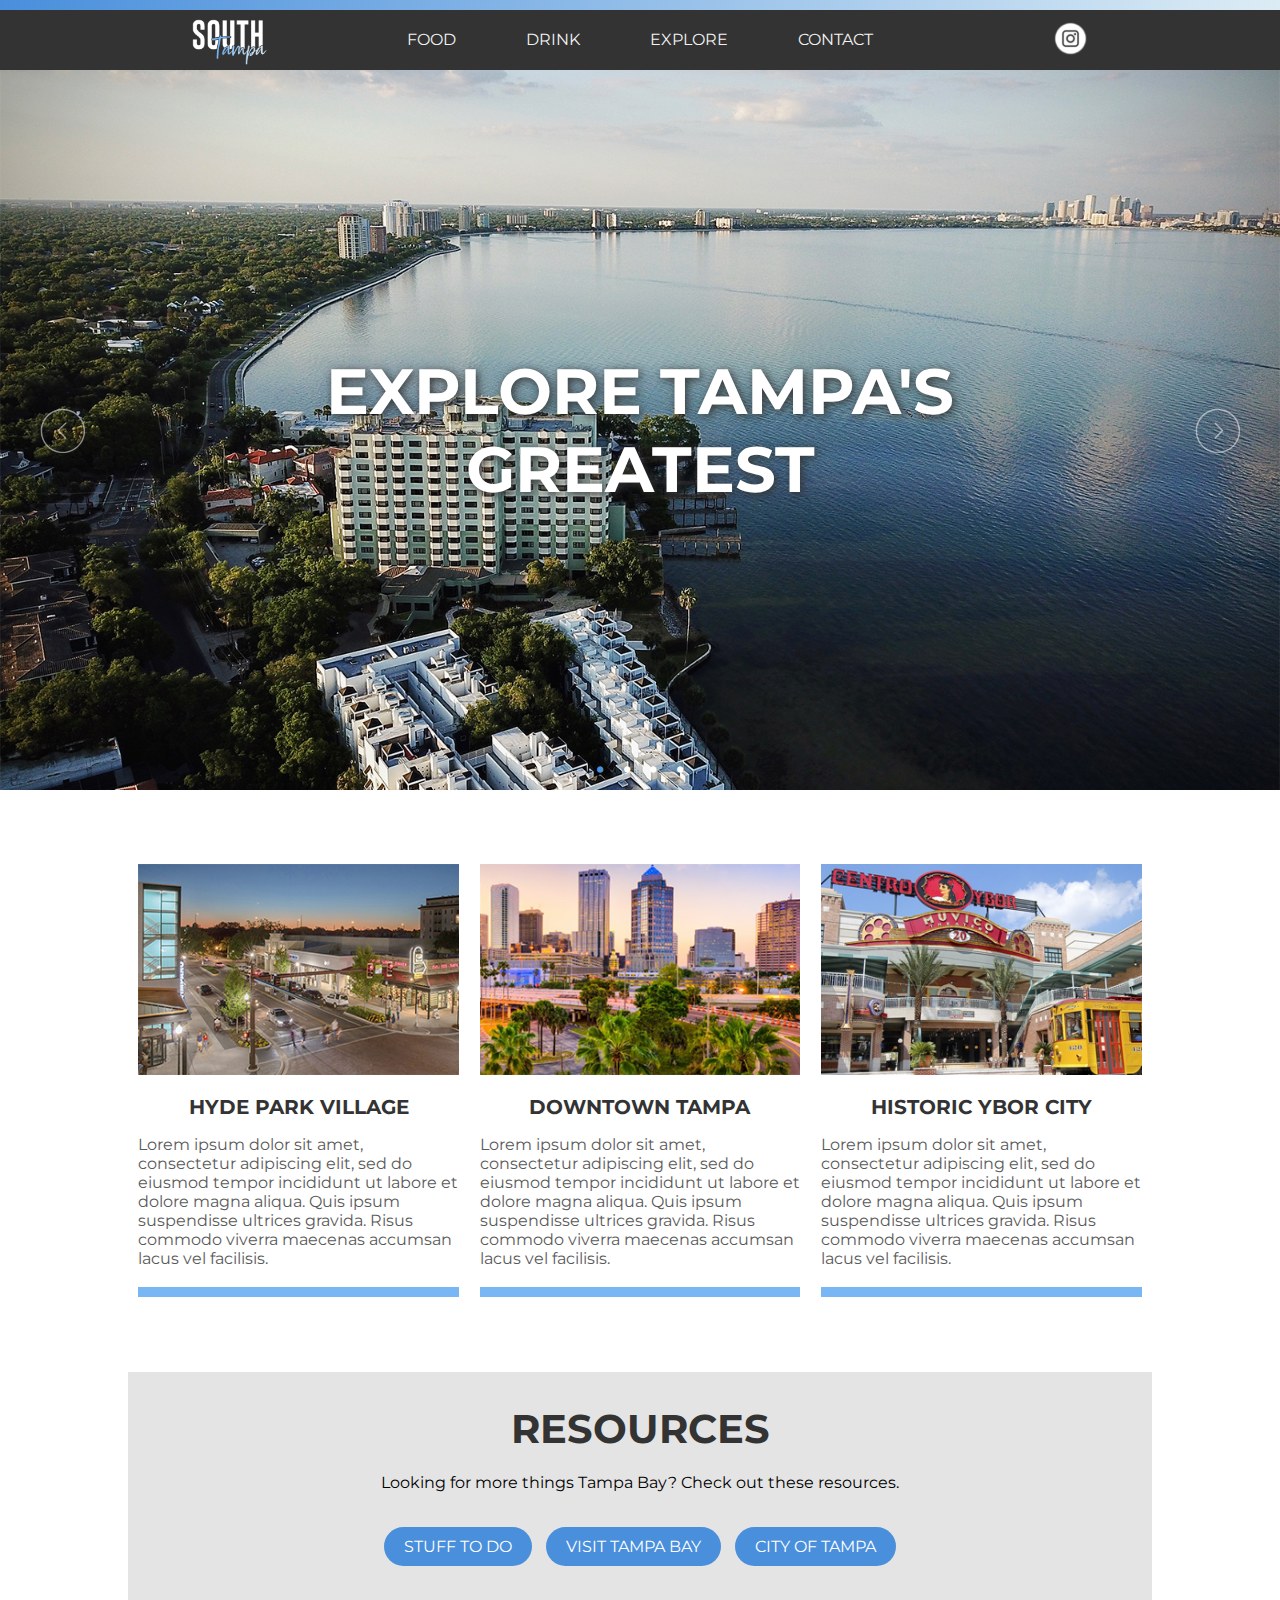
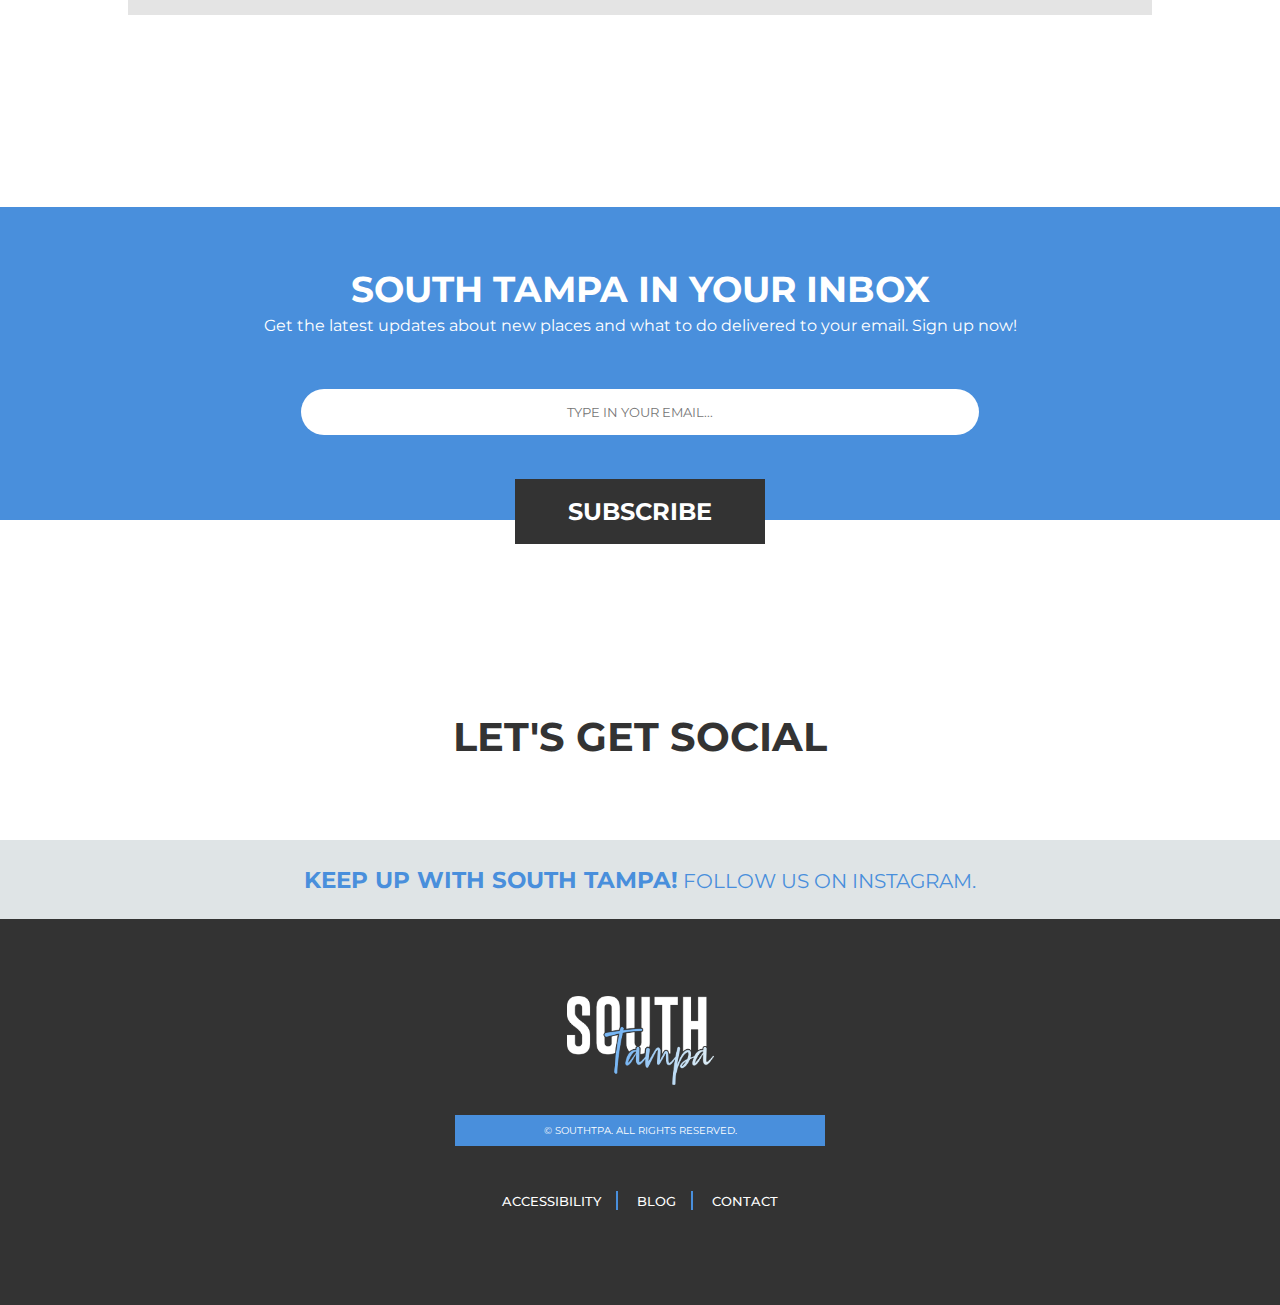
==== commit 0907b158: "Image slider added to index.html" ====
--- a/index.html
+++ b/index.html
@@ -74,6 +74,53 @@
       </div>
     </section>
 
+    <!-- Image Carousel Start - - Note: Tablet & Desktop Only-->
+
+    <div class="slider">
+      <div class="slide_viewer">
+        <div class="slide_group">
+          <div class="slide">
+            <h1>Explore Tampa's Greatest</h1>
+          </div>
+          <div class="slide">
+            <h1>Explore Tampa's Greatest</h1>
+          </div>
+          <div class="slide">
+            <h1>Explore Tampa's Greatest</h1>
+          </div>
+          <div class="slide">
+            <h1>Explore Tampa's Greatest</h1>
+          </div>
+        </div>
+      </div>
+    </div><!-- End // .slider -->
+
+    <div class="slide_buttons"></div>
+
+    <div class="directional_nav">
+      <div class="previous_btn" title="Previous">
+        <svg version="1.1" xmlns="http://www.w3.org/2000/svg" xmlns:xlink="http://www.w3.org/1999/xlink" x="0px" y="0px" width="45px" height="45px" viewBox="-11 -11.5 65 66">
+          <g>
+            <g>
+              <path fill="#ffffff" d="M-10.5,22.118C-10.5,4.132,4.133-10.5,22.118-10.5S54.736,4.132,54.736,22.118
+    			c0,17.985-14.633,32.618-32.618,32.618S-10.5,40.103-10.5,22.118z M-8.288,22.118c0,16.766,13.639,30.406,30.406,30.406 c16.765,0,30.405-13.641,30.405-30.406c0-16.766-13.641-30.406-30.405-30.406C5.35-8.288-8.288,5.352-8.288,22.118z"/>
+              <path fill="#ffffff" d="M25.43,33.243L14.628,22.429c-0.433-0.432-0.433-1.132,0-1.564L25.43,10.051c0.432-0.432,1.132-0.432,1.563,0	c0.431,0.431,0.431,1.132,0,1.564L16.972,21.647l10.021,10.035c0.432,0.433,0.432,1.134,0,1.564	c-0.215,0.218-0.498,0.323-0.78,0.323C25.929,33.569,25.646,33.464,25.43,33.243z"/>
+            </g>
+          </g>
+        </svg>
+      </div>
+      <div class="next_btn" title="Next">
+        <svg version="1.1" xmlns="http://www.w3.org/2000/svg" xmlns:xlink="http://www.w3.org/1999/xlink" x="0px" y="0px" width="45px" height="45px" viewBox="-11 -11.5 65 66">
+          <g>
+            <g>
+              <path fill="#ffffff" d="M22.118,54.736C4.132,54.736-10.5,40.103-10.5,22.118C-10.5,4.132,4.132-10.5,22.118-10.5	c17.985,0,32.618,14.632,32.618,32.618C54.736,40.103,40.103,54.736,22.118,54.736z M22.118-8.288	c-16.765,0-30.406,13.64-30.406,30.406c0,16.766,13.641,30.406,30.406,30.406c16.768,0,30.406-13.641,30.406-30.406 C52.524,5.352,38.885-8.288,22.118-8.288z"/>
+              <path fill="#ffffff" d="M18.022,33.569c 0.282,0-0.566-0.105-0.781-0.323c-0.432-0.431-0.432-1.132,0-1.564l10.022-10.035 			L17.241,11.615c 0.431-0.432-0.431-1.133,0-1.564c0.432-0.432,1.132-0.432,1.564,0l10.803,10.814c0.433,0.432,0.433,1.132,0,1.564 L18.805,33.243C18.59,33.464,18.306,33.569,18.022,33.569z"/>
+            </g>
+          </g>
+        </svg>
+      </div>
+    </div><!-- End // .directional_nav -->
+    <!-- Image Slider End -->
 
     <main class="container-page">
       <article class="left">
@@ -120,7 +167,7 @@
 
       <form class="subscribe-form js-subscribe-form validate" autocomplete="off" action="https://southtpa.us1.list-manage.com/subscribe/post?u=b6f66e5c47d666b1c1b9ae88f&amp;id=b8ba26025e" method="post" id="mc-embedded-subscribe-form" name="mc-embedded-subscribe-form" target="_blank" novalidate>
         <label for="email">Enter Email Address</label>
-        <input type="email" placeholder="Type In Your Email..." name="EMAIL" id="mce-EMAIL" required>
+        <input type="email" placeholder="Type In Your Email..." name="EMAIL" id="sub-email" required>
         <input type="submit" value="Subscribe">
         <div id="mce-responses" class="clear">
           <div class="response" id="mce-error-response" style="display:none"></div>
@@ -163,6 +210,9 @@
     <!-- Scripts -->
     <!-- Mobile Menu -->
     <script src="js/menu-mobile.js"></script>
+
+    <!-- Image Slider -->
+    <script src="js/image-slider.js"></script>
 
     <!-- Subscribe Form -->
     <!-- <script src="js/subscribe.js"></script> -->
--- a/css/styles.css
+++ b/css/styles.css
@@ -15,7 +15,7 @@
 
 *****************************/
 
-html, body, input {
+html, body, input, textarea {
   font-family: "Montserrat", sans-serif;
 }
 
@@ -242,7 +242,7 @@
   margin: 5% 0;
 }
 
-input[type="email"] {
+input#sub-email {
   color: #5a5a5a;
   text-align: center;
   text-transform: uppercase;
@@ -277,7 +277,8 @@
   appearance: none;
 }
 
-input:focus {
+input:focus,
+textarea:focus {
     outline: none;
 }
 
@@ -409,7 +410,13 @@
   max-width: 600px;
   width: 90%;
   height: 70vh;
-  margin: 0 auto;
+  margin: 70px auto;
+}
+
+.const-contain h1 {
+  color: #333333;
+  font-size: 2.5em;
+  text-align: center;
 }
 
 .coming-soon {
@@ -429,15 +436,23 @@
   padding: 10% 15%;
   color: #79b7f4;
 }
+
+.coming-soon a {
+    color: #79b7f4;
+}
+
+.coming-soon a:hover {
+    color: #333333;
+}
 /******** End - Sub Page Styles: Under Construction ********/
 
-/******** Start - Sub Page Styles: Food ********/
+/******** Start - Sub Page Styles: Food & Drink ********/
 .sub-hero {
   display: flex;
   align-items: center;
   justify-content: center;
   height: 25vh;
-  background: url(../images/food-hero.png);
+  background: url(../images/food-hero.jpg);
   background-repeat: no-repeat;
   background-position: center;
   background-size: cover;
@@ -493,6 +508,7 @@
   text-decoration: none;
   color: #333333;
   box-sizing: border-box;
+  border-radius: 5px;
 }
 
 .ft-res-container a:hover {
@@ -509,8 +525,52 @@
     text-transform: uppercase;
     font-size: 1em;
 }
+
+.drink-hero {
+  background: url(../images/drink-hero.jpg);
+  background-position: center;
+  background-size: cover;
+  background-repeat: no-repeat;
+}
 /***** END - Sub Page Styles: Food *****/
 
+/***** Start - Sub Page Styles: Contact *****/
+.contact-hero {
+  background: url(../images/contact-hero.jpg);
+  background-position: center;
+  background-size: cover;
+  background-repeat: no-repeat;
+}
+
+input#name, input#phone, input#contact-email, textarea#comment {
+    border: 2px solid #498FDC;
+    border-radius: 25px;
+    padding: 10px 15px;
+    width: 80%;
+    margin: 5px 0px 40px;
+    text-align: center;
+}
+
+textarea#comment {
+  border-radius: 10px;
+}
+
+.contact-container {
+    margin: 125px 5%;
+    padding: 50px 25px 30px;
+    text-align: center;
+    font-weight: bold;
+    text-transform: uppercase;
+    color: #498FDC;
+    background: #e5e5e5;
+    border-radius: 5px;
+}
+
+.contact-container label {
+    display: block;
+}
+
+/***** END - Sub Page Styles: Contact *****/
 
 /***** Media 400px Start ******************************************************/
 @media (min-width: 400px) {
@@ -581,8 +641,15 @@
     padding: 3%;
   }
 
+  .contact-container {
+    max-width: 375px;
+    margin: 125px auto;
+  }
 }
 /***** Media 480px End ********************************************************/
+
+
+
 
 /***** Media 695px Start ******************************************************/
 @media (min-width: 695px) {
@@ -660,6 +727,150 @@
     max-width: 500px;
     width: 100%;
   }
+
+  /* Hide Hero */
+
+  section.hero {
+    display: none;
+}
+
+  /* Image Slider: https://codepen.io/dfitzy/pen/xZqGVo */
+  .slider {
+  margin: 70px auto 0;
+  max-width: 100%;
+  }
+
+  .slide_viewer {
+    height: 80vh;
+    overflow: hidden;
+    position: relative;
+  }
+
+  .slide_group {
+    height: 100%;
+    position: relative;
+    width: 100%;
+  }
+
+  .slide {
+    display: none;
+    height: 100%;
+    position: absolute;
+    width: 100%;
+  }
+
+  .slide:first-child {
+    display: block;
+  }
+
+  .slide:nth-of-type(1) {
+    background: url(../images/southtpa-hero.jpg) no-repeat;
+    background-size: cover;
+  }
+
+  .slide:nth-of-type(2) {
+    background: url(../images/hero-dtwn-tampa.jpg) no-repeat;
+    background-size: cover;
+  }
+
+  .slide:nth-of-type(3) {
+    background: url(../images/hero-davisbeach.jpg) no-repeat;
+    background-size: cover;
+  }
+
+  .slide:nth-of-type(4) {
+    background: url(../images/hero-tampa.jpg) no-repeat;
+    background-size: cover;;
+  }
+
+  .slide_buttons {
+    left: 0;
+    position: absolute;
+    right: 0;
+    text-align: center;
+    margin-top: -50px;
+  }
+
+  .slide h1 {
+    display: flex;
+    height: 100%;
+    flex-direction: column;
+    justify-content: center;
+    align-items: center;
+    text-transform: uppercase;
+    color: #ffffff;
+    padding: 0 15%;
+    text-align: center;
+    font-size: 4em;
+    text-shadow: 2px 2px 10px #333;
+}
+
+  a.slide_btn {
+    color: #ffffff;
+    font-size: 42px;
+    margin: 0 0.175em;
+    -webkit-transition: all 0.4s ease-in-out;
+    -moz-transition: all 0.4s ease-in-out;
+    -ms-transition: all 0.4s ease-in-out;
+    -o-transition: all 0.4s ease-in-out;
+    transition: all 0.4s ease-in-out;
+  }
+
+  .slide_btn.active, .slide_btn:hover {
+    color: #498fdc;
+    cursor: pointer;
+  }
+
+  .directional_nav {
+    height: 80vh;
+    margin: 0 auto;
+    max-width: 100%;
+    position: relative;
+    top: -80vh;
+    margin-bottom: -80vh;
+  }
+
+  .previous_btn {
+    bottom: 0;
+    left: 40px;
+    margin: auto;
+    position: absolute;
+    top: 0;
+  }
+
+  .next_btn {
+    bottom: 0;
+    margin: auto;
+    position: absolute;
+    right: 40px;
+    top: 0;
+  }
+
+  .previous_btn, .next_btn {
+    cursor: pointer;
+    height: 45px;
+    opacity: 0.5;
+    -webkit-transition: opacity 0.4s ease-in-out;
+    -moz-transition: opacity 0.4s ease-in-out;
+    -ms-transition: opacity 0.4s ease-in-out;
+    -o-transition: opacity 0.4s ease-in-out;
+    transition: opacity 0.4s ease-in-out;
+    width: 45px;
+  }
+
+  .previous_btn:hover, .next_btn:hover {
+    opacity: 1;
+  }
+
+@media only screen and (max-width: 767px) {
+  .previous_btn {
+    left: 50px;
+  }
+  .next_btn {
+    right: 50px;
+  }
+}
+  /* Image Slider */
 
   /* Sub-Page Style: Food */
   .sub-hero {
@@ -783,6 +994,10 @@
   .ft-res-container {
     max-width: 800px;
   }
+
+  .ft-res-container a {
+    margin: 1.15% 1%;
+  }
 }
 /***** Media 900px End ********************************************************/
 
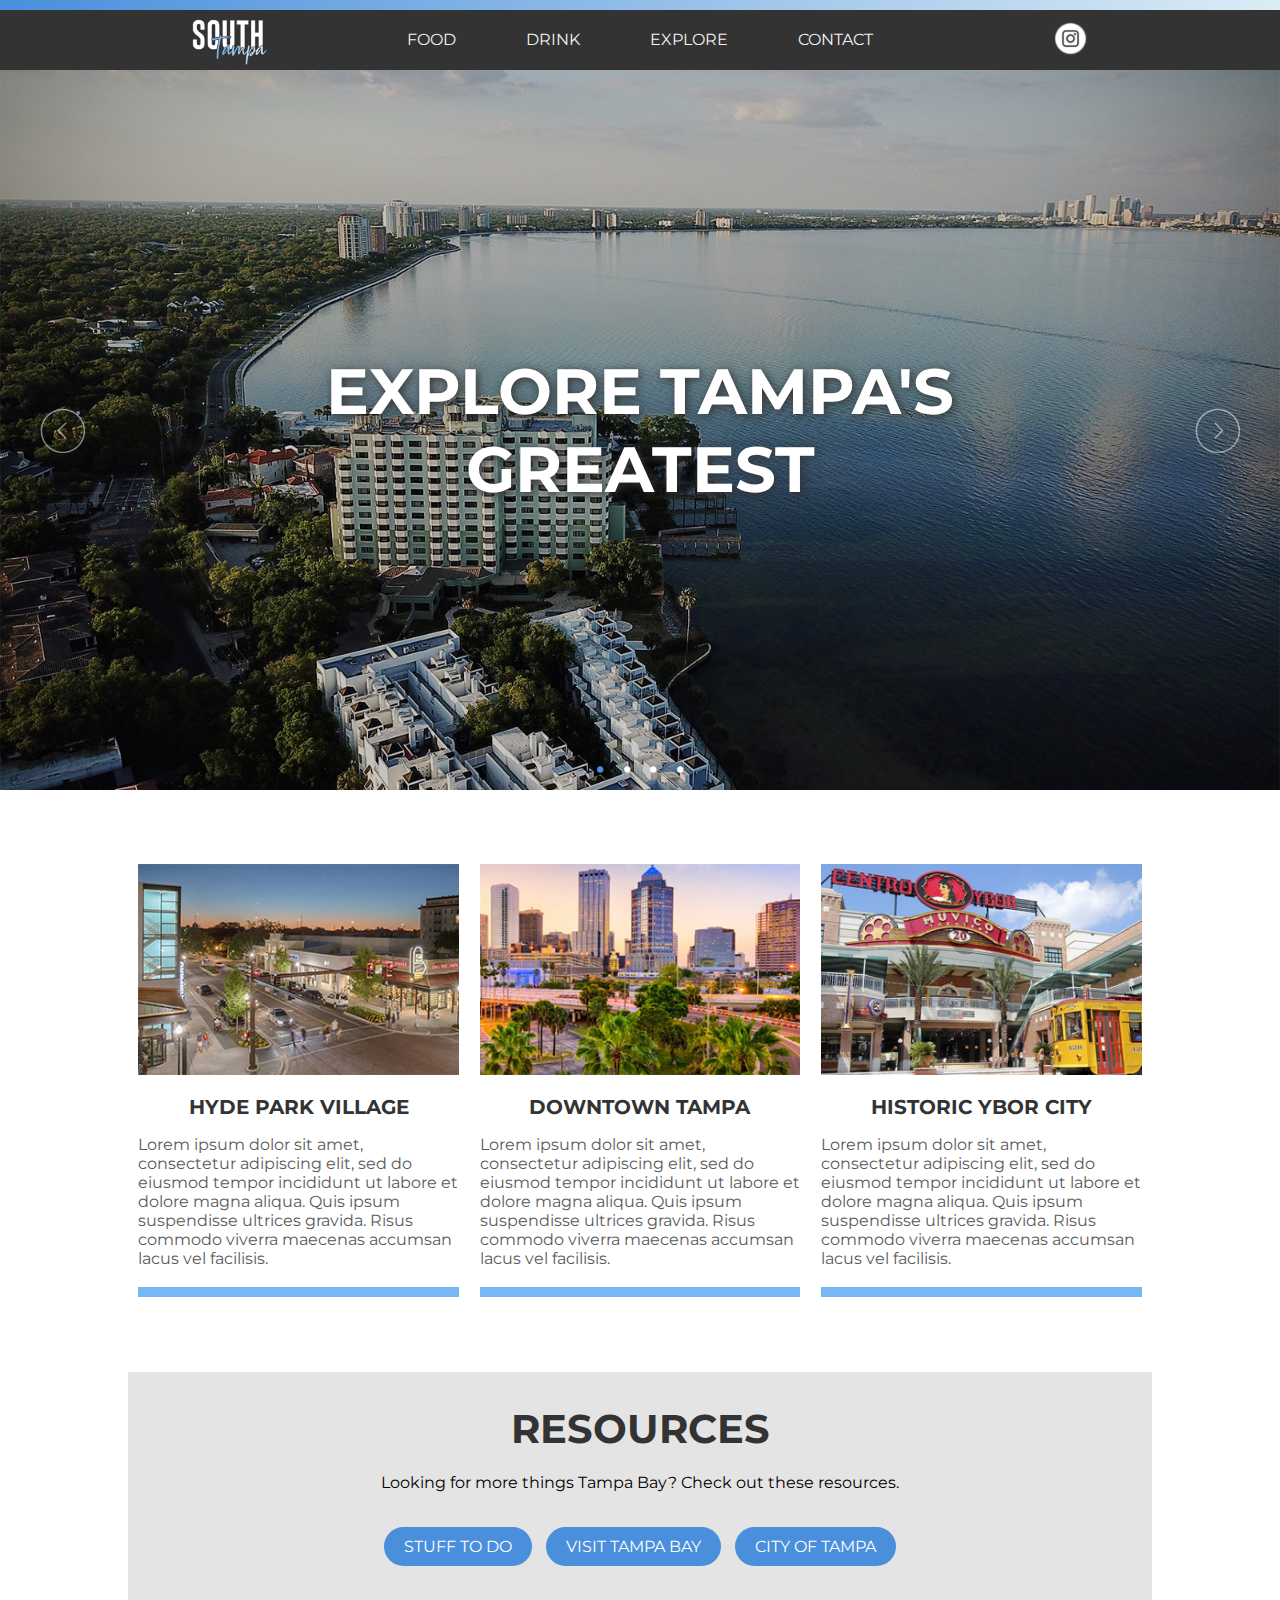
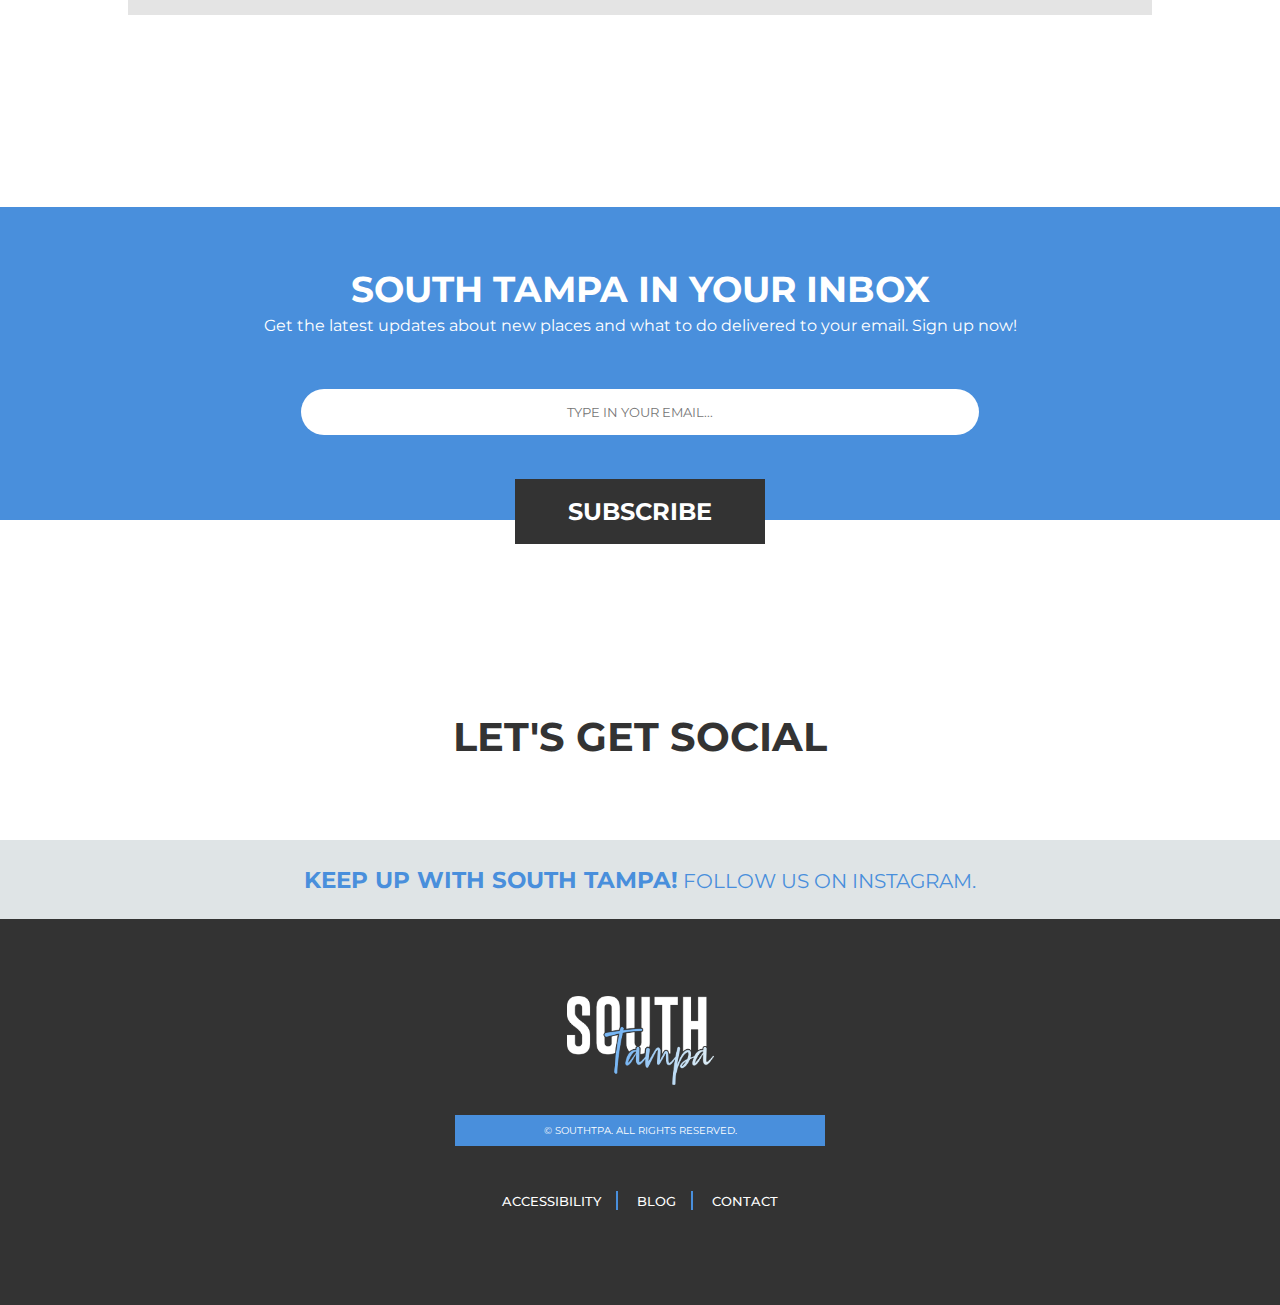
==== commit b6e0cda0: "Updated js files for instagram plugin v3.0.4" ====
--- a/index.html
+++ b/index.html
@@ -31,6 +31,7 @@
     <script src="https://code.jquery.com/jquery-1.12.4.min.js"></script>
     <script src="https://ajax.googleapis.com/ajax/libs/jquery/3.5.1/jquery.min.js"></script>
     <script type='text/javascript' src="https://s3.amazonaws.com/downloads.mailchimp.com/js/mc-validate.js"></script>
+    <script src="https://www.jqueryscript.net/demo/Instagram-Photos-Without-API-instagramFeed/jquery.instagramFeed.js"></script>
 
     <!--[if lt IE 9]>
 			<script src="js/html5shiv-printshiv.min.js"></script>
@@ -75,51 +76,52 @@
     </section>
 
     <!-- Image Carousel Start - - Note: Tablet & Desktop Only-->
-
-    <div class="slider">
-      <div class="slide_viewer">
-        <div class="slide_group">
-          <div class="slide">
-            <h1>Explore Tampa's Greatest</h1>
+    <div class="hero-slider">
+      <div class="slider">
+        <div class="slide_viewer">
+          <div class="slide_group">
+            <div class="slide">
+              <h1>Explore Tampa's Greatest</h1>
+            </div>
+            <div class="slide">
+              <h1>Explore Tampa's Greatest</h1>
+            </div>
+            <div class="slide">
+              <h1>Explore Tampa's Greatest</h1>
+            </div>
+            <div class="slide">
+              <h1>Explore Tampa's Greatest</h1>
+            </div>
           </div>
-          <div class="slide">
-            <h1>Explore Tampa's Greatest</h1>
-          </div>
-          <div class="slide">
-            <h1>Explore Tampa's Greatest</h1>
-          </div>
-          <div class="slide">
-            <h1>Explore Tampa's Greatest</h1>
-          </div>
-        </div>
-      </div>
-    </div><!-- End // .slider -->
-
-    <div class="slide_buttons"></div>
-
-    <div class="directional_nav">
-      <div class="previous_btn" title="Previous">
-        <svg version="1.1" xmlns="http://www.w3.org/2000/svg" xmlns:xlink="http://www.w3.org/1999/xlink" x="0px" y="0px" width="45px" height="45px" viewBox="-11 -11.5 65 66">
-          <g>
+        </div>
+      </div><!-- End // .slider -->
+
+      <div class="slide_buttons"></div>
+
+      <div class="directional_nav">
+        <div class="previous_btn" title="Previous">
+          <svg version="1.1" xmlns="http://www.w3.org/2000/svg" xmlns:xlink="http://www.w3.org/1999/xlink" x="0px" y="0px" width="45px" height="45px" viewBox="-11 -11.5 65 66">
             <g>
-              <path fill="#ffffff" d="M-10.5,22.118C-10.5,4.132,4.133-10.5,22.118-10.5S54.736,4.132,54.736,22.118
-    			c0,17.985-14.633,32.618-32.618,32.618S-10.5,40.103-10.5,22.118z M-8.288,22.118c0,16.766,13.639,30.406,30.406,30.406 c16.765,0,30.405-13.641,30.405-30.406c0-16.766-13.641-30.406-30.405-30.406C5.35-8.288-8.288,5.352-8.288,22.118z"/>
-              <path fill="#ffffff" d="M25.43,33.243L14.628,22.429c-0.433-0.432-0.433-1.132,0-1.564L25.43,10.051c0.432-0.432,1.132-0.432,1.563,0	c0.431,0.431,0.431,1.132,0,1.564L16.972,21.647l10.021,10.035c0.432,0.433,0.432,1.134,0,1.564	c-0.215,0.218-0.498,0.323-0.78,0.323C25.929,33.569,25.646,33.464,25.43,33.243z"/>
+              <g>
+                <path fill="#ffffff" d="M-10.5,22.118C-10.5,4.132,4.133-10.5,22.118-10.5S54.736,4.132,54.736,22.118
+      			c0,17.985-14.633,32.618-32.618,32.618S-10.5,40.103-10.5,22.118z M-8.288,22.118c0,16.766,13.639,30.406,30.406,30.406 c16.765,0,30.405-13.641,30.405-30.406c0-16.766-13.641-30.406-30.405-30.406C5.35-8.288-8.288,5.352-8.288,22.118z"/>
+                <path fill="#ffffff" d="M25.43,33.243L14.628,22.429c-0.433-0.432-0.433-1.132,0-1.564L25.43,10.051c0.432-0.432,1.132-0.432,1.563,0	c0.431,0.431,0.431,1.132,0,1.564L16.972,21.647l10.021,10.035c0.432,0.433,0.432,1.134,0,1.564	c-0.215,0.218-0.498,0.323-0.78,0.323C25.929,33.569,25.646,33.464,25.43,33.243z"/>
+              </g>
             </g>
-          </g>
-        </svg>
-      </div>
-      <div class="next_btn" title="Next">
-        <svg version="1.1" xmlns="http://www.w3.org/2000/svg" xmlns:xlink="http://www.w3.org/1999/xlink" x="0px" y="0px" width="45px" height="45px" viewBox="-11 -11.5 65 66">
-          <g>
+          </svg>
+        </div>
+        <div class="next_btn" title="Next">
+          <svg version="1.1" xmlns="http://www.w3.org/2000/svg" xmlns:xlink="http://www.w3.org/1999/xlink" x="0px" y="0px" width="45px" height="45px" viewBox="-11 -11.5 65 66">
             <g>
-              <path fill="#ffffff" d="M22.118,54.736C4.132,54.736-10.5,40.103-10.5,22.118C-10.5,4.132,4.132-10.5,22.118-10.5	c17.985,0,32.618,14.632,32.618,32.618C54.736,40.103,40.103,54.736,22.118,54.736z M22.118-8.288	c-16.765,0-30.406,13.64-30.406,30.406c0,16.766,13.641,30.406,30.406,30.406c16.768,0,30.406-13.641,30.406-30.406 C52.524,5.352,38.885-8.288,22.118-8.288z"/>
-              <path fill="#ffffff" d="M18.022,33.569c 0.282,0-0.566-0.105-0.781-0.323c-0.432-0.431-0.432-1.132,0-1.564l10.022-10.035 			L17.241,11.615c 0.431-0.432-0.431-1.133,0-1.564c0.432-0.432,1.132-0.432,1.564,0l10.803,10.814c0.433,0.432,0.433,1.132,0,1.564 L18.805,33.243C18.59,33.464,18.306,33.569,18.022,33.569z"/>
+              <g>
+                <path fill="#ffffff" d="M22.118,54.736C4.132,54.736-10.5,40.103-10.5,22.118C-10.5,4.132,4.132-10.5,22.118-10.5	c17.985,0,32.618,14.632,32.618,32.618C54.736,40.103,40.103,54.736,22.118,54.736z M22.118-8.288	c-16.765,0-30.406,13.64-30.406,30.406c0,16.766,13.641,30.406,30.406,30.406c16.768,0,30.406-13.641,30.406-30.406 C52.524,5.352,38.885-8.288,22.118-8.288z"/>
+                <path fill="#ffffff" d="M18.022,33.569c 0.282,0-0.566-0.105-0.781-0.323c-0.432-0.431-0.432-1.132,0-1.564l10.022-10.035 			L17.241,11.615c 0.431-0.432-0.431-1.133,0-1.564c0.432-0.432,1.132-0.432,1.564,0l10.803,10.814c0.433,0.432,0.433,1.132,0,1.564 L18.805,33.243C18.59,33.464,18.306,33.569,18.022,33.569z"/>
+              </g>
             </g>
-          </g>
-        </svg>
-      </div>
-    </div><!-- End // .directional_nav -->
+          </svg>
+        </div>
+      </div><!-- End // .directional_nav -->
+    </div>
     <!-- Image Slider End -->
 
     <main class="container-page">
@@ -219,28 +221,27 @@
     <script type='text/javascript'>(function($) {window.fnames = new Array(); window.ftypes = new Array();fnames[0]='EMAIL';ftypes[0]='email';}(jQuery));var $mcj = jQuery.noConflict(true);</script>
 
     <!-- jQuery.instagramfeed Script START -->
-    <script src="js/jquery.instagramfeed/jquery.instagramFeed.min.js"></script>
+    <script src="js/jquery.instagramfeed/jquery.instagramfeed.min.js"></script>
     <script>
-        (function($){
-            $(window).on('load', function(){
-                $.instagramFeed({
-                    'username': 'southtpa',
-                    'container': "#instagram-feed1",
-                    'display_profile': false,
-                    'display_biography': false,
-                    'display_gallery': true,
-                    'display_captions': false,
-                    'callback': null,
-                    'styling': true,
-                    'items': 5,
-                    'items_per_row': 5,
-                    'margin': 1,
-                    'lazy_load': true,
-                    'on_error': console.error
-                  });
-              });
-          })(jQuery);
+     (function($){
+    		$(window).on('load', function(){
+    			$.instagramFeed({
+    				'username': 'southtpa',
+    				'container': "#instagram-feed1",
+    				'display_profile': false,
+    				'display_biography': false,
+    				'display_gallery': true,
+    				'get_raw_json': false,
+    				'callback': null,
+    				'styling': true,
+    				'items': 6,
+    				'items_per_row': 6,
+    				'margin': 0.3
+    			});
+    		});
+    	})(jQuery);
     </script>
+
     <!-- jQuery.instagramfeed Script END -->
     <!-- Scripts -->
 
--- a/css/styles.css
+++ b/css/styles.css
@@ -169,6 +169,10 @@
   padding: 5% 0;
 }
 
+.hero-slider {
+  display: none;
+}
+
 article {
   border-bottom: 10px solid #79b7f4;
   margin-bottom: 15%;
@@ -526,8 +530,25 @@
     font-size: 1em;
 }
 
+#no-logo {
+  color: #ffffff;
+  background: #333333;
+}
+
+#no-logo:hover {
+  color: #ffffff;
+  background: #498fdc;
+}
+
 .drink-hero {
   background: url(../images/drink-hero.jpg);
+  background-position: center;
+  background-size: cover;
+  background-repeat: no-repeat;
+}
+
+.explore-hero {
+  background: url(../images/explore-hero.jpg);
   background-position: center;
   background-size: cover;
   background-repeat: no-repeat;
@@ -562,7 +583,6 @@
     font-weight: bold;
     text-transform: uppercase;
     color: #498FDC;
-    background: #e5e5e5;
     border-radius: 5px;
 }
 
@@ -643,7 +663,7 @@
 
   .contact-container {
     max-width: 375px;
-    margin: 125px auto;
+    margin: 100px auto 175px;
   }
 }
 /***** Media 480px End ********************************************************/
@@ -732,7 +752,12 @@
 
   section.hero {
     display: none;
-}
+  }
+
+  .hero-slider {
+    display: block;
+  }
+
 
   /* Image Slider: https://codepen.io/dfitzy/pen/xZqGVo */
   .slider {
@@ -861,15 +886,6 @@
   .previous_btn:hover, .next_btn:hover {
     opacity: 1;
   }
-
-@media only screen and (max-width: 767px) {
-  .previous_btn {
-    left: 50px;
-  }
-  .next_btn {
-    right: 50px;
-  }
-}
   /* Image Slider */
 
   /* Sub-Page Style: Food */
@@ -878,7 +894,7 @@
   }
 
   .content h2 {
-    margin: 50px 0 15px;
+    margin: 80px 0 15px;
   }
 
   .ft-res-container {
